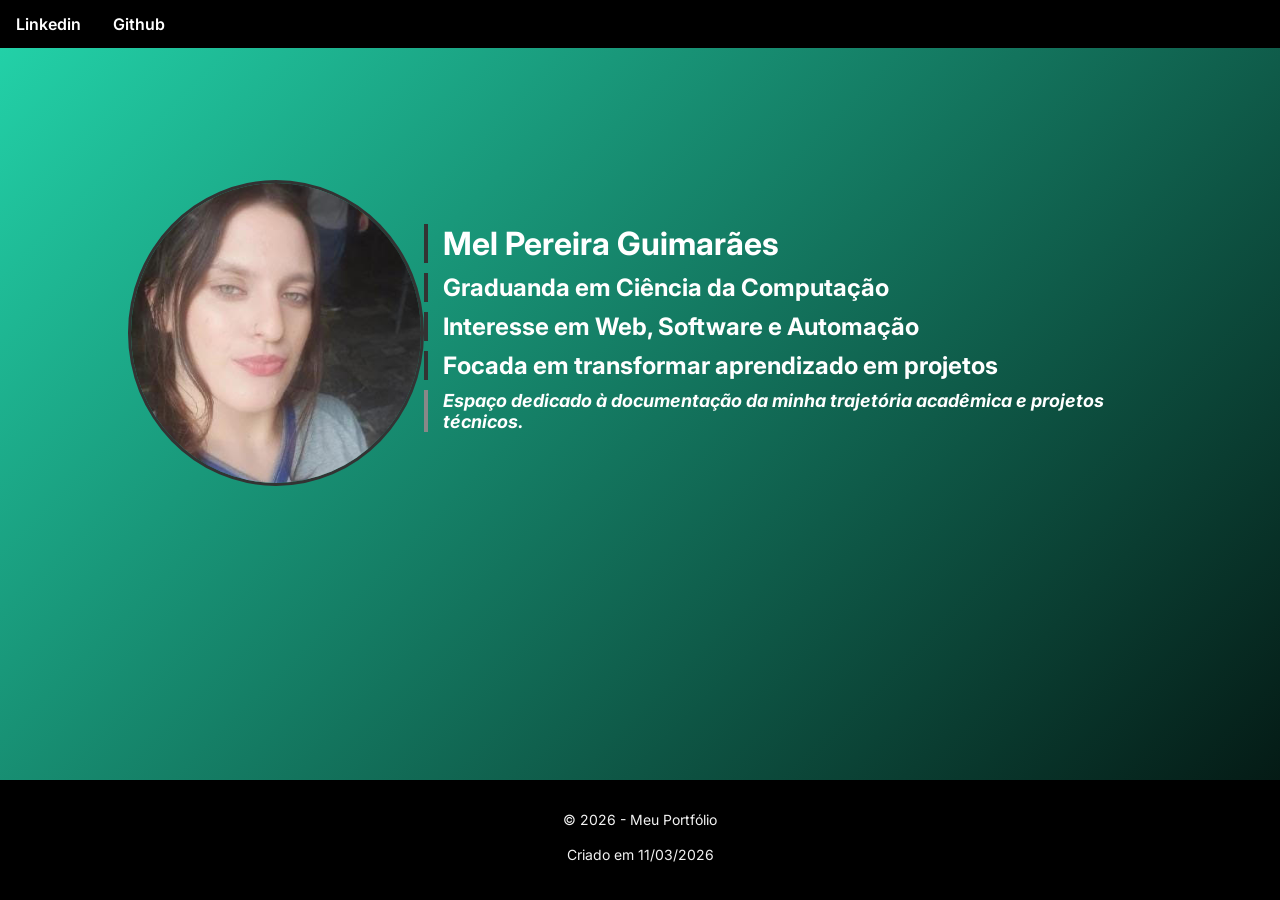
==== index.html @ 185fec62 "Primeira versão do Projeto" ====
<!DOCTYPE html>
<html lang="en">

<head>
    <meta charset="UTF-8">
    <meta name="viewport" content="width=device-width, initial-scale=1.0">
    <title>Início - Mel pereira</title>
    <link rel="stylesheet" href="web_css.css">
</head>

<body>

    <nav class="navbar">
        <ul class="menu">
            <li><a href="https://www.linkedin.com/in/mel-pereira-3207903a9/" target="_blank">Linkedin</a></li>
            <li><a href="https://github.com/mellpg" target="_blank">Github</a></li>
        </ul>
    </nav>

    <div class="perfil-container">
        <img src="perfil.jfif" alt="perfil" class="minha-foto">
        <ul class="bio-perfil">
            <li>
                <p class="nome-destacado"><strong>Mel Pereira Guimarães</strong></p>
            </li>
            <li>
                <p>Graduanda em Ciência da Computação</p>
            </li>
            <li>
                <p>Interesse em Web, Software e Automação</p>
            </li>
            <li>
                <p>Focada em transformar aprendizado em projetos</p>
            </li>
            <li>
                <p class="bio-subtexto">Espaço dedicado à documentação da minha trajetória acadêmica e projetos
                    técnicos.</p>
            </li>

            </li>
        </ul>

    </div>

    <footer class="footer">
        <p>© 2026 - Meu Portfólio</p>
        <p>Criado em 11/03/2026</p>
    </footer>

</body>

</html>
---- web_css.css ----
@import url('https://fonts.googleapis.com/css2?family=Inter:wght@300;400;600&display=swap');


body {
    margin: 0;
    padding: 0;
    font-family: 'inter', sans-serif;
    background: linear-gradient(-45deg, #808080, #696969, #000, #23d5ab);
    background-size: 400% 400%;
    animation: gradient 15s ease infinite;

}

@keyframes gradient {
    0% {
        background-position: 0% 50%;
    }

    50% {
        background-position: 100% 50%;
    }

    100% {
        background-position: 0% 50%;
    }
}

.navbar {
    background-color: black;
    position: fixed;
    top: 0;
    width: 100%;
    z-index: 1000;

}

.menu {
    list-style: none;
    margin: 0;
    padding: 0;
    overflow: hidden;
}

.menu li {
    float: left;
    list-style: none;
}

.menu li a {
    display: block;
    text-align: center;
    padding: 14px 16px;
    text-decoration: none;
    font-size: 16px;
    color: white;
    font-weight: 600;
    /* Um pouco mais de peso para a fonte Inter */
    position: relative;
    /* Base para a linha interna */
    transition: color 0.4s ease;
    /* Transição suave apenas na cor */
}

/* Criamos a linha invisível embaixo do texto */
.menu li a::after {
    content: '';
    position: absolute;
    bottom: 8px;
    /* Distância do texto */
    left: 50%;
    /* Começa no meio */
    width: 0;
    /* Largura zero inicial */
    height: 2px;
    /* Espessura da linha */
    background: #23d5ab;

    transition: all 0.4s cubic-bezier(0.4, 0, 0.2, 1);

    transform: translateX(-50%);
    border-radius: 2px;
    opacity: 0;
}

/* Efeito ao passar o mouse */
.menu li a:hover {
    color: #23d5ab;
    /* O texto muda de cor suavemente */
}



.footer {
    background-color: black;
    color: #f2f2f2;
    text-align: center;
    padding: 15px 0;
    position: fixed;
    bottom: 0;
    width: 100%;
    line-height: 1.5;
    margin: 0;
    font-size: 14px;
    height: 10vh;
}

.perfil-container {
    margin: 0;
    padding: 0;
    margin-top: 150px;
    padding-left: 10%;
    display: flex;
    align-items: center;
    padding-top: 30px;

}

.minha-foto {
    width: 300px;
    height: 300px;
    border-radius: 50%;
    object-fit: cover;
    display: block;
    border: 3px solid #333;


    animation: entrarEsquerda 1s ease-out forwards, pulsar 3s infinite 1s;
}

.bio-perfil {
    list-style: none;
    margin: 0;
    padding: 0;
    margin-left: auto;
    padding-right: 10%;


    animation: entrarDireita 1s ease-out forwards;
    animation-delay: 0.3s;

    opacity: 0;
}

.bio-perfil li {
    float: none;
    margin-bottom: 10px;
}

.bio-perfil li p {
    color: white;
    font-size: 24px;
    font-weight: bold;
    text-align: left;
    margin: 0;
    padding-left: 15px;
    border-left: 4px solid #333;
}



@keyframes entrarEsquerda {
    from {
        opacity: 0;
        transform: translateX(-100px);

    }

    to {
        opacity: 1;
        transform: translateX(0);
    }
}

@keyframes entrarDireita {
    from {
        opacity: 0;
        transform: translateX(100px);

    }

    to {
        opacity: 1;
        transform: translateX(0);
    }
}


@keyframes pulsar {
    0% {
        transform: scale(1);
    }

    50% {
        transform: scale(1.03);
    }


    100% {
        transform: scale(1);
    }
}

.bio-subtexto {
    font-size: 18px !important;
    color: #555;
    font-style: italic;
    border-left: 4px solid #888 !important;
    margin-top: 10px !important;

}

.nome-destacado {
    font-size: 32px !important;
    color: #000;
    font-weight: bold;
    margin-bottom: 5px;

}
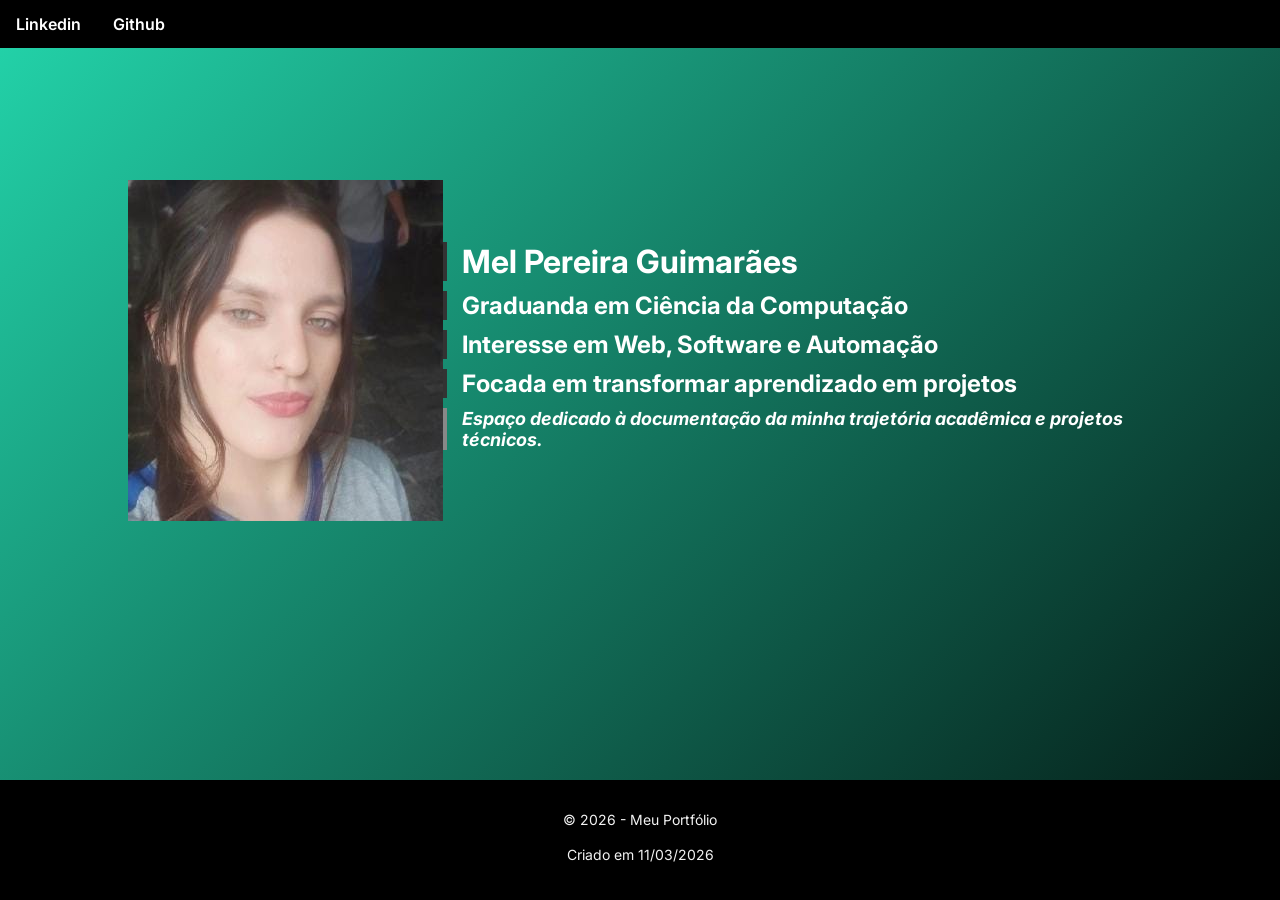
==== commit b743eac1: "Entrega do website" ====
--- a/index.html
+++ b/index.html
@@ -18,7 +18,7 @@
     </nav>
 
     <div class="perfil-container">
-        <img src="perfil.jfif" alt="perfil" class="minha-foto">
+        <img src="foto-perfil.jpg" alt="perfil" class="Meu-perfil">
         <ul class="bio-perfil">
             <li>
                 <p class="nome-destacado"><strong>Mel Pereira Guimarães</strong></p>
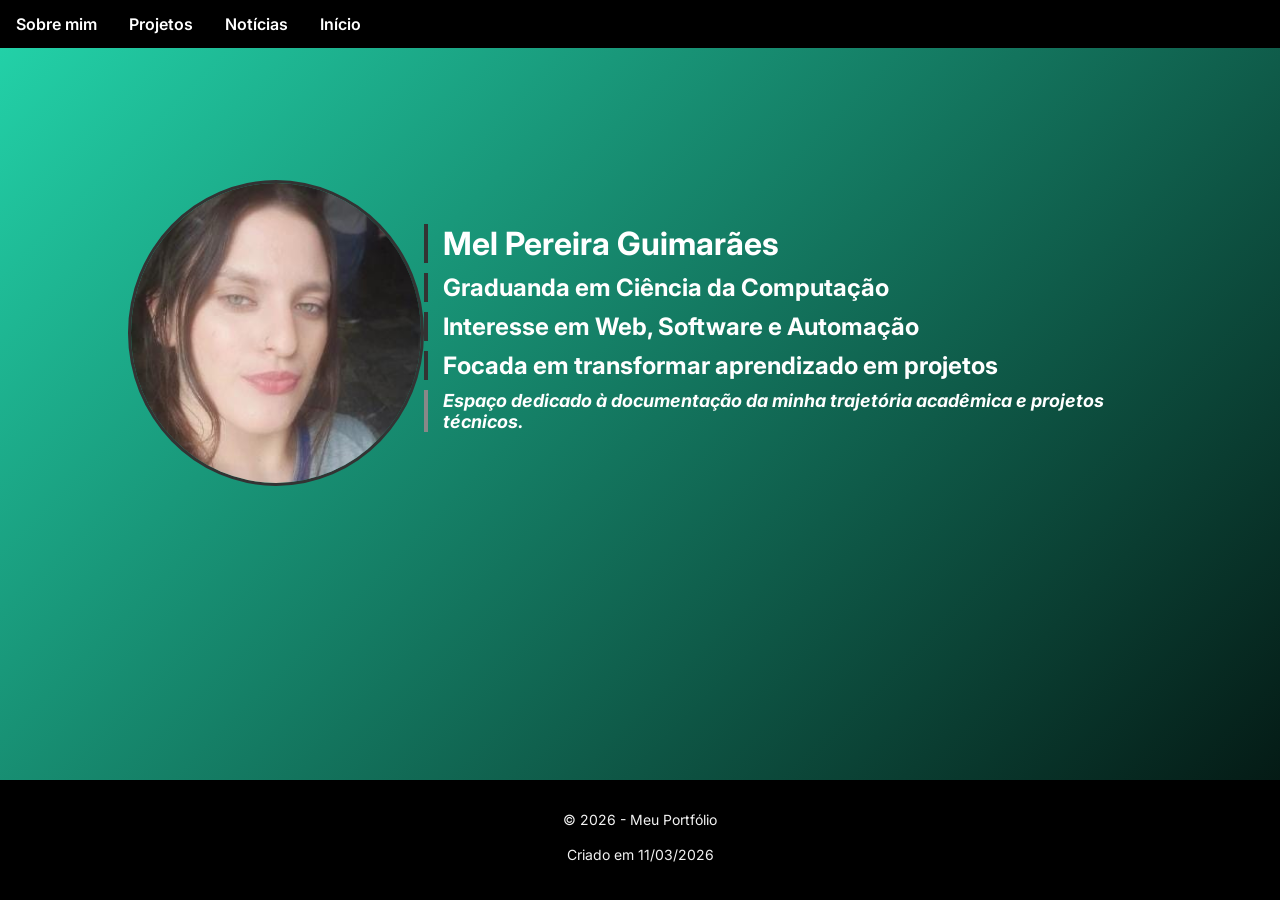
==== commit a9f5a5e9: "Enviando arquivos" ====
--- a/index.html
+++ b/index.html
@@ -1,52 +1,55 @@
-<!DOCTYPE html>
-<html lang="en">
-
-<head>
-    <meta charset="UTF-8">
-    <meta name="viewport" content="width=device-width, initial-scale=1.0">
-    <title>Início - Mel pereira</title>
-    <link rel="stylesheet" href="web_css.css">
-</head>
-
-<body>
-
-    <nav class="navbar">
-        <ul class="menu">
-            <li><a href="https://www.linkedin.com/in/mel-pereira-3207903a9/" target="_blank">Linkedin</a></li>
-            <li><a href="https://github.com/mellpg" target="_blank">Github</a></li>
-        </ul>
-    </nav>
-
-    <div class="perfil-container">
-        <img src="foto-perfil.jpg" alt="perfil" class="Meu-perfil">
-        <ul class="bio-perfil">
-            <li>
-                <p class="nome-destacado"><strong>Mel Pereira Guimarães</strong></p>
-            </li>
-            <li>
-                <p>Graduanda em Ciência da Computação</p>
-            </li>
-            <li>
-                <p>Interesse em Web, Software e Automação</p>
-            </li>
-            <li>
-                <p>Focada em transformar aprendizado em projetos</p>
-            </li>
-            <li>
-                <p class="bio-subtexto">Espaço dedicado à documentação da minha trajetória acadêmica e projetos
-                    técnicos.</p>
-            </li>
-
-            </li>
-        </ul>
-
-    </div>
-
-    <footer class="footer">
-        <p>© 2026 - Meu Portfólio</p>
-        <p>Criado em 11/03/2026</p>
-    </footer>
-
-</body>
-
+<!DOCTYPE html>
+<html lang="en">
+
+<head>
+    <meta charset="UTF-8">
+    <meta name="viewport" content="width=device-width, initial-scale=1.0">
+    <title>Início - Mel pereira</title>
+    <link rel="stylesheet" href="web_css.css">
+</head>
+
+<body>
+
+    <nav class="navbar">
+        <ul class="menu">
+            <li><a href="sobremim.html" target="_blank">Sobre mim</a></li>
+            <li><a href="projetos.html" target="_blank">Projetos</a></li>
+            <li><a href="noticias.html" target="_blank">Notícias</a></li>
+            <li><a href="index.html" target="_blank">Início</a></li>
+
+        </ul>
+    </nav>
+
+    <div class="perfil-container">
+        <img src="foto-perfil.jpg" alt="perfil" class="Meu-perfil">
+        <ul class="bio-perfil">
+            <li>
+                <p class="nome-destacado"><strong>Mel Pereira Guimarães</strong></p>
+            </li>
+            <li>
+                <p>Graduanda em Ciência da Computação</p>
+            </li>
+            <li>
+                <p>Interesse em Web, Software e Automação</p>
+            </li>
+            <li>
+                <p>Focada em transformar aprendizado em projetos</p>
+            </li>
+            <li>
+                <p class="bio-subtexto">Espaço dedicado à documentação da minha trajetória acadêmica e projetos
+                    técnicos.</p>
+            </li>
+
+            </li>
+        </ul>
+
+    </div>
+
+    <footer class="footer">
+        <p>© 2026 - Meu Portfólio</p>
+        <p>Criado em 11/03/2026</p>
+    </footer>
+
+</body>
+
 </html>
--- a/web_css.css
+++ b/web_css.css
@@ -1,218 +1,358 @@
-@import url('https://fonts.googleapis.com/css2?family=Inter:wght@300;400;600&display=swap');
-
-
-body {
-    margin: 0;
-    padding: 0;
-    font-family: 'inter', sans-serif;
-    background: linear-gradient(-45deg, #808080, #696969, #000, #23d5ab);
-    background-size: 400% 400%;
-    animation: gradient 15s ease infinite;
-
-}
-
-@keyframes gradient {
-    0% {
-        background-position: 0% 50%;
-    }
-
-    50% {
-        background-position: 100% 50%;
-    }
-
-    100% {
-        background-position: 0% 50%;
-    }
-}
-
-.navbar {
-    background-color: black;
-    position: fixed;
-    top: 0;
-    width: 100%;
-    z-index: 1000;
-
-}
-
-.menu {
-    list-style: none;
-    margin: 0;
-    padding: 0;
-    overflow: hidden;
-}
-
-.menu li {
-    float: left;
-    list-style: none;
-}
-
-.menu li a {
-    display: block;
-    text-align: center;
-    padding: 14px 16px;
-    text-decoration: none;
-    font-size: 16px;
-    color: white;
-    font-weight: 600;
-    /* Um pouco mais de peso para a fonte Inter */
-    position: relative;
-    /* Base para a linha interna */
-    transition: color 0.4s ease;
-    /* Transição suave apenas na cor */
-}
-
-/* Criamos a linha invisível embaixo do texto */
-.menu li a::after {
-    content: '';
-    position: absolute;
-    bottom: 8px;
-    /* Distância do texto */
-    left: 50%;
-    /* Começa no meio */
-    width: 0;
-    /* Largura zero inicial */
-    height: 2px;
-    /* Espessura da linha */
-    background: #23d5ab;
-
-    transition: all 0.4s cubic-bezier(0.4, 0, 0.2, 1);
-
-    transform: translateX(-50%);
-    border-radius: 2px;
-    opacity: 0;
-}
-
-/* Efeito ao passar o mouse */
-.menu li a:hover {
-    color: #23d5ab;
-    /* O texto muda de cor suavemente */
-}
-
-
-
-.footer {
-    background-color: black;
-    color: #f2f2f2;
-    text-align: center;
-    padding: 15px 0;
-    position: fixed;
-    bottom: 0;
-    width: 100%;
-    line-height: 1.5;
-    margin: 0;
-    font-size: 14px;
-    height: 10vh;
-}
-
-.perfil-container {
-    margin: 0;
-    padding: 0;
-    margin-top: 150px;
-    padding-left: 10%;
-    display: flex;
-    align-items: center;
-    padding-top: 30px;
-
-}
-
-.minha-foto {
-    width: 300px;
-    height: 300px;
-    border-radius: 50%;
-    object-fit: cover;
-    display: block;
-    border: 3px solid #333;
-
-
-    animation: entrarEsquerda 1s ease-out forwards, pulsar 3s infinite 1s;
-}
-
-.bio-perfil {
-    list-style: none;
-    margin: 0;
-    padding: 0;
-    margin-left: auto;
-    padding-right: 10%;
-
-
-    animation: entrarDireita 1s ease-out forwards;
-    animation-delay: 0.3s;
-
-    opacity: 0;
-}
-
-.bio-perfil li {
-    float: none;
-    margin-bottom: 10px;
-}
-
-.bio-perfil li p {
-    color: white;
-    font-size: 24px;
-    font-weight: bold;
-    text-align: left;
-    margin: 0;
-    padding-left: 15px;
-    border-left: 4px solid #333;
-}
-
-
-
-@keyframes entrarEsquerda {
-    from {
-        opacity: 0;
-        transform: translateX(-100px);
-
-    }
-
-    to {
-        opacity: 1;
-        transform: translateX(0);
-    }
-}
-
-@keyframes entrarDireita {
-    from {
-        opacity: 0;
-        transform: translateX(100px);
-
-    }
-
-    to {
-        opacity: 1;
-        transform: translateX(0);
-    }
-}
-
-
-@keyframes pulsar {
-    0% {
-        transform: scale(1);
-    }
-
-    50% {
-        transform: scale(1.03);
-    }
-
-
-    100% {
-        transform: scale(1);
-    }
-}
-
-.bio-subtexto {
-    font-size: 18px !important;
-    color: #555;
-    font-style: italic;
-    border-left: 4px solid #888 !important;
-    margin-top: 10px !important;
-
-}
-
-.nome-destacado {
-    font-size: 32px !important;
-    color: #000;
-    font-weight: bold;
-    margin-bottom: 5px;
-
+@import url('https://fonts.googleapis.com/css2?family=Inter:wght@300;400;600&display=swap');
+
+
+body {
+    margin: 0;
+    padding: 0;
+    font-family: 'inter', sans-serif;
+    background: linear-gradient(-45deg, #808080, #696969, #000, #23d5ab);
+    background-size: 400% 400%;
+    animation: gradient 15s ease infinite;
+
+}
+
+@keyframes gradient {
+    0% {
+        background-position: 0% 50%;
+    }
+
+    50% {
+        background-position: 100% 50%;
+    }
+
+    100% {
+        background-position: 0% 50%;
+    }
+}
+
+.navbar {
+    background-color: black;
+    position: fixed;
+    top: 0;
+    width: 100%;
+    z-index: 1000;
+
+}
+
+.menu {
+    list-style: none;
+    margin: 0;
+    padding: 0;
+    overflow: hidden;
+}
+
+.menu li {
+    float: left;
+    list-style: none;
+}
+
+.menu li a {
+    display: block;
+    text-align: center;
+    padding: 14px 16px;
+    text-decoration: none;
+    font-size: 16px;
+    color: white;
+    font-weight: 600;
+    /* Um pouco mais de peso para a fonte Inter */
+    position: relative;
+    /* Base para a linha interna */
+    transition: color 0.4s ease;
+    /* Transição suave apenas na cor */
+}
+
+/* Criamos a linha invisível embaixo do texto */
+.menu li a::after {
+    content: '';
+    position: absolute;
+    bottom: 8px;
+    /* Distância do texto */
+    left: 50%;
+    /* Começa no meio */
+    width: 0;
+    /* Largura zero inicial */
+    height: 2px;
+    /* Espessura da linha */
+    background: #23d5ab;
+
+    transition: all 0.4s cubic-bezier(0.4, 0, 0.2, 1);
+
+    transform: translateX(-50%);
+    border-radius: 2px;
+    opacity: 0;
+}
+
+/* Efeito ao passar o mouse */
+.menu li a:hover {
+    color: #23d5ab;
+    /* O texto muda de cor suavemente */
+}
+
+
+
+.footer {
+    background-color: black;
+    color: #f2f2f2;
+    text-align: center;
+    padding: 15px 0;
+    position: fixed;
+    bottom: 0;
+    width: 100%;
+    line-height: 1.5;
+    margin: 0;
+    font-size: 14px;
+    height: 10vh;
+}
+
+.perfil-container {
+    margin: 0;
+    padding: 0;
+    margin-top: 150px;
+    padding-left: 10%;
+    display: flex;
+    align-items: center;
+    padding-top: 30px;
+
+}
+
+.Meu-perfil {
+    width: 300px;
+    height: 300px;
+    border-radius: 50%;
+    object-fit: cover;
+    display: block;
+    border: 3px solid #333;
+
+
+    animation: entrarEsquerda 1s ease-out forwards, pulsar 3s infinite 1s;
+}
+
+.bio-perfil {
+    list-style: none;
+    margin: 0;
+    padding: 0;
+    margin-left: auto;
+    padding-right: 10%;
+
+
+    animation: entrarDireita 1s ease-out forwards;
+    animation-delay: 0.3s;
+
+    opacity: 0;
+}
+
+.bio-perfil li {
+    float: none;
+    margin-bottom: 10px;
+}
+
+.bio-perfil li p {
+    color: white;
+    font-size: 24px;
+    font-weight: bold;
+    text-align: left;
+    margin: 0;
+    padding-left: 15px;
+    border-left: 4px solid #333;
+}
+
+
+
+@keyframes entrarEsquerda {
+    from {
+        opacity: 0;
+        transform: translateX(-100px);
+
+    }
+
+    to {
+        opacity: 1;
+        transform: translateX(0);
+    }
+}
+
+@keyframes entrarDireita {
+    from {
+        opacity: 0;
+        transform: translateX(100px);
+
+    }
+
+    to {
+        opacity: 1;
+        transform: translateX(0);
+    }
+}
+
+
+@keyframes pulsar {
+    0% {
+        transform: scale(1);
+    }
+
+    50% {
+        transform: scale(1.03);
+    }
+
+
+    100% {
+        transform: scale(1);
+    }
+}
+
+.bio-subtexto {
+    font-size: 18px !important;
+    color: #555;
+    font-style: italic;
+    border-left: 4px solid #888 !important;
+    margin-top: 10px !important;
+
+}
+
+.nome-destacado {
+    font-size: 32px !important;
+    color: #000;
+    font-weight: bold;
+    margin-bottom: 5px;
+
+}
+
+.container-sobre {
+    color: white;
+    display: flex;
+    justify-content: center;
+    /* Centraliza na horizontal */
+    align-items: center;
+    /* Centraliza na vertical */
+    min-height: 80vh;
+    /* Define que o container ocupa pelo menos 80% da altura da tela */
+}
+
+.conteudo-principal {
+    width: 50%;
+    padding: 30px;
+    border-radius: 20px;
+    text-align: center;
+    background-color: rgba(255, 255, 255, 0.1);
+    /* Um fundo leve para destacar o centro */
+}
+
+/* projetos.html */
+
+/* O container pai alinha as sections na vertical ou horizontal */
+.container-projetos-pai {
+    display: flex;
+    flex-direction: column;
+    /* Coloca um projeto abaixo do outro */
+    justify-content: center;
+    /* Centraliza verticalmente  no espaço do main */
+    align-items: center;
+    /* Centraliza horizontalmente  */
+    gap: 30px;
+    /* Espaço entre os cards */
+
+    min-height: 100vh;
+    /* Faz o container ter no mínimo a altura da tela inteira */
+    padding-top: 80px;
+    /* Espaço para não bater na navbar fixa */
+    padding-bottom: 10vh;
+    /* Espaço para não bater no footer fixo */
+    box-sizing: border-box;
+    /* Garante que o padding não aumente o tamanho da tela */
+}
+
+.card-projeto {
+    display: flex;
+    align-items: center;
+    background: rgba(26, 26, 26, 0.9);
+    border-radius: 15px;
+    width: 90%;
+    /* Ocupa quase toda a largura em telas pequenas */
+    max-width: 800px;
+    /* Limita o tamanho em telas grandes para ficar elegante */
+    overflow: hidden;
+    color: white;
+}
+
+.projeto-info {
+    padding: 20px;
+    flex: 1;
+    /* Faz o texto ocupar o espaço restante */
+}
+
+.projeto-imagem {
+    display: flex;
+    /* Se tiver mais de uma imagem, elas ficam lado a lado */
+    background: #000;
+}
+
+.projeto-imagem img {
+    width: 200px;
+    height: 200px;
+    /* Altura fixa para manter o padrão */
+    object-fit: contain;
+    /* Corta a imagem sem distorcer para preencher o espaço */
+    display: block;
+
+}
+
+/* Centraliza tudo na página de notícias */
+.main-noticias {
+    display: flex;
+    justify-content: center;
+    align-items: center;
+    min-height: 80vh;
+    /* Para ficar no meio da tela verticalmente */
+    padding-top: 80px;
+}
+
+/* Faz o texto e a imagem ficarem lado a lado */
+.container-noticias {
+    display: flex;
+    align-items: center;
+    /* Alinha verticalmente o texto com o centro da imagem */
+    gap: 50px;
+    /* Espaço entre o texto e a imagem */
+    padding: 40px;
+    border-radius: 20px;
+    color: white;
+}
+
+.texto-noticias {
+    max-width: 400px;
+    /* Evita que o texto estique demais */
+}
+
+.github {
+    width: 150px;
+    transition: transform 0.3s ease;
+    border-radius: 50%;
+    border: 2px solid #333;
+
+
+    animation: entrarEsquerda 1s ease-out forwards, pulsar 3s infinite 1s;
+
+
+}
+
+.github img {
+    width: 100%;
+    /* Garante que a imagem siga o tamanho da div pai */
+    height: auto;
+}
+
+.github:hover {
+    transform: scale(1.1);
+    /* Efeito de crescer ao passar o mouse */
+}
+
+.link-github {
+    color: #23d5ab;
+    text-decoration: none;
+    font-weight: bold;
+    border: 1px solid #23d5ab;
+    padding: 10px 20px;
+    border-radius: 5px;
+    display: inline-block;
+    margin-top: 15px;
 }
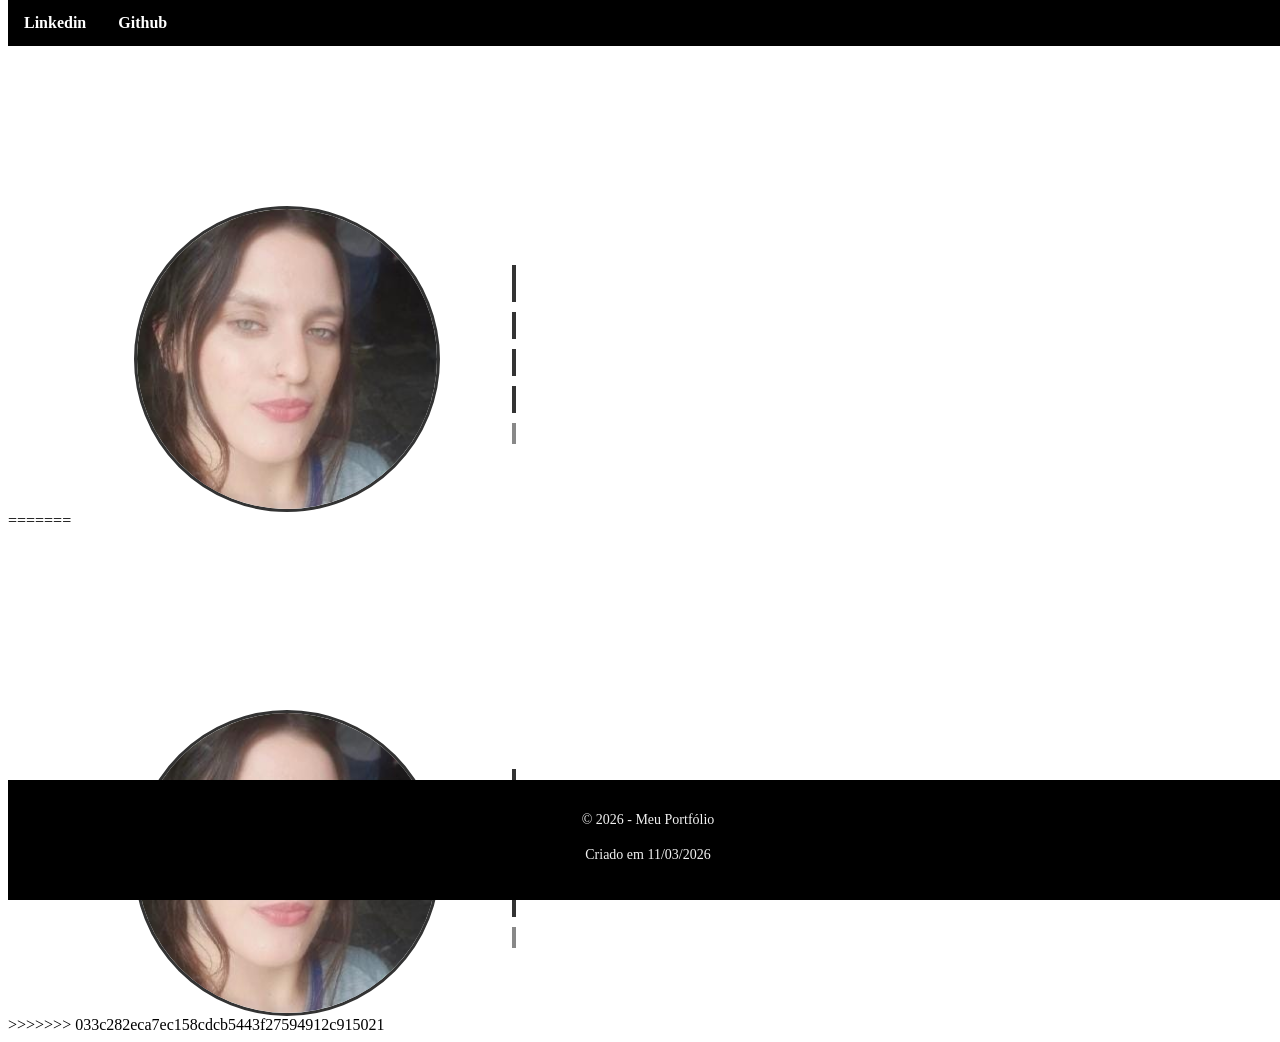
==== commit 8b7737e8: "merge das alterações remotas e locais" ====
--- a/index.html
+++ b/index.html
@@ -1,3 +1,4 @@
+<<<<<<< HEAD
 <!DOCTYPE html>
 <html lang="en">
 
@@ -52,4 +53,57 @@
 
 </body>
 
+=======
+<!DOCTYPE html>
+<html lang="en">
+
+<head>
+    <meta charset="UTF-8">
+    <meta name="viewport" content="width=device-width, initial-scale=1.0">
+    <title>Início - Mel pereira</title>
+    <link rel="stylesheet" href="web_css.css">
+</head>
+
+<body>
+
+    <nav class="navbar">
+        <ul class="menu">
+            <li><a href="https://www.linkedin.com/in/mel-pereira-3207903a9/" target="_blank">Linkedin</a></li>
+            <li><a href="https://github.com/mellpg" target="_blank">Github</a></li>
+        </ul>
+    </nav>
+
+    <div class="perfil-container">
+        <img src="foto-perfil.jpg" alt="perfil" class="Meu-perfil">
+        <ul class="bio-perfil">
+            <li>
+                <p class="nome-destacado"><strong>Mel Pereira Guimarães</strong></p>
+            </li>
+            <li>
+                <p>Graduanda em Ciência da Computação</p>
+            </li>
+            <li>
+                <p>Interesse em Web, Software e Automação</p>
+            </li>
+            <li>
+                <p>Focada em transformar aprendizado em projetos</p>
+            </li>
+            <li>
+                <p class="bio-subtexto">Espaço dedicado à documentação da minha trajetória acadêmica e projetos
+                    técnicos.</p>
+            </li>
+
+            </li>
+        </ul>
+
+    </div>
+
+    <footer class="footer">
+        <p>© 2026 - Meu Portfólio</p>
+        <p>Criado em 11/03/2026</p>
+    </footer>
+
+</body>
+
+>>>>>>> 033c282eca7ec158cdcb5443f27594912c915021
 </html>
--- a/web_css.css
+++ b/web_css.css
@@ -1,3 +1,4 @@
+<<<<<<< HEAD
 @import url('https://fonts.googleapis.com/css2?family=Inter:wght@300;400;600&display=swap');
 
 
@@ -355,4 +356,223 @@
     border-radius: 5px;
     display: inline-block;
     margin-top: 15px;
+=======
+@import url('https://fonts.googleapis.com/css2?family=Inter:wght@300;400;600&display=swap');
+
+
+body {
+    margin: 0;
+    padding: 0;
+    font-family: 'inter', sans-serif;
+    background: linear-gradient(-45deg, #808080, #696969, #000, #23d5ab);
+    background-size: 400% 400%;
+    animation: gradient 15s ease infinite;
+
+}
+
+@keyframes gradient {
+    0% {
+        background-position: 0% 50%;
+    }
+
+    50% {
+        background-position: 100% 50%;
+    }
+
+    100% {
+        background-position: 0% 50%;
+    }
+}
+
+.navbar {
+    background-color: black;
+    position: fixed;
+    top: 0;
+    width: 100%;
+    z-index: 1000;
+
+}
+
+.menu {
+    list-style: none;
+    margin: 0;
+    padding: 0;
+    overflow: hidden;
+}
+
+.menu li {
+    float: left;
+    list-style: none;
+}
+
+.menu li a {
+    display: block;
+    text-align: center;
+    padding: 14px 16px;
+    text-decoration: none;
+    font-size: 16px;
+    color: white;
+    font-weight: 600;
+    /* Um pouco mais de peso para a fonte Inter */
+    position: relative;
+    /* Base para a linha interna */
+    transition: color 0.4s ease;
+    /* Transição suave apenas na cor */
+}
+
+/* Criamos a linha invisível embaixo do texto */
+.menu li a::after {
+    content: '';
+    position: absolute;
+    bottom: 8px;
+    /* Distância do texto */
+    left: 50%;
+    /* Começa no meio */
+    width: 0;
+    /* Largura zero inicial */
+    height: 2px;
+    /* Espessura da linha */
+    background: #23d5ab;
+
+    transition: all 0.4s cubic-bezier(0.4, 0, 0.2, 1);
+
+    transform: translateX(-50%);
+    border-radius: 2px;
+    opacity: 0;
+}
+
+/* Efeito ao passar o mouse */
+.menu li a:hover {
+    color: #23d5ab;
+    /* O texto muda de cor suavemente */
+}
+
+
+
+.footer {
+    background-color: black;
+    color: #f2f2f2;
+    text-align: center;
+    padding: 15px 0;
+    position: fixed;
+    bottom: 0;
+    width: 100%;
+    line-height: 1.5;
+    margin: 0;
+    font-size: 14px;
+    height: 10vh;
+}
+
+.perfil-container {
+    margin: 0;
+    padding: 0;
+    margin-top: 150px;
+    padding-left: 10%;
+    display: flex;
+    align-items: center;
+    padding-top: 30px;
+
+}
+
+.minha-foto {
+    width: 300px;
+    height: 300px;
+    border-radius: 50%;
+    object-fit: cover;
+    display: block;
+    border: 3px solid #333;
+
+
+    animation: entrarEsquerda 1s ease-out forwards, pulsar 3s infinite 1s;
+}
+
+.bio-perfil {
+    list-style: none;
+    margin: 0;
+    padding: 0;
+    margin-left: auto;
+    padding-right: 10%;
+
+
+    animation: entrarDireita 1s ease-out forwards;
+    animation-delay: 0.3s;
+
+    opacity: 0;
+}
+
+.bio-perfil li {
+    float: none;
+    margin-bottom: 10px;
+}
+
+.bio-perfil li p {
+    color: white;
+    font-size: 24px;
+    font-weight: bold;
+    text-align: left;
+    margin: 0;
+    padding-left: 15px;
+    border-left: 4px solid #333;
+}
+
+
+
+@keyframes entrarEsquerda {
+    from {
+        opacity: 0;
+        transform: translateX(-100px);
+
+    }
+
+    to {
+        opacity: 1;
+        transform: translateX(0);
+    }
+}
+
+@keyframes entrarDireita {
+    from {
+        opacity: 0;
+        transform: translateX(100px);
+
+    }
+
+    to {
+        opacity: 1;
+        transform: translateX(0);
+    }
+}
+
+
+@keyframes pulsar {
+    0% {
+        transform: scale(1);
+    }
+
+    50% {
+        transform: scale(1.03);
+    }
+
+
+    100% {
+        transform: scale(1);
+    }
+}
+
+.bio-subtexto {
+    font-size: 18px !important;
+    color: #555;
+    font-style: italic;
+    border-left: 4px solid #888 !important;
+    margin-top: 10px !important;
+
+}
+
+.nome-destacado {
+    font-size: 32px !important;
+    color: #000;
+    font-weight: bold;
+    margin-bottom: 5px;
+
+>>>>>>> 033c282eca7ec158cdcb5443f27594912c915021
 }
--- a/web_css.css
+++ b/web_css.css
@@ -1,3 +1,4 @@
+<<<<<<< HEAD
 @import url('https://fonts.googleapis.com/css2?family=Inter:wght@300;400;600&display=swap');
 
 
@@ -355,4 +356,223 @@
     border-radius: 5px;
     display: inline-block;
     margin-top: 15px;
+=======
+@import url('https://fonts.googleapis.com/css2?family=Inter:wght@300;400;600&display=swap');
+
+
+body {
+    margin: 0;
+    padding: 0;
+    font-family: 'inter', sans-serif;
+    background: linear-gradient(-45deg, #808080, #696969, #000, #23d5ab);
+    background-size: 400% 400%;
+    animation: gradient 15s ease infinite;
+
+}
+
+@keyframes gradient {
+    0% {
+        background-position: 0% 50%;
+    }
+
+    50% {
+        background-position: 100% 50%;
+    }
+
+    100% {
+        background-position: 0% 50%;
+    }
+}
+
+.navbar {
+    background-color: black;
+    position: fixed;
+    top: 0;
+    width: 100%;
+    z-index: 1000;
+
+}
+
+.menu {
+    list-style: none;
+    margin: 0;
+    padding: 0;
+    overflow: hidden;
+}
+
+.menu li {
+    float: left;
+    list-style: none;
+}
+
+.menu li a {
+    display: block;
+    text-align: center;
+    padding: 14px 16px;
+    text-decoration: none;
+    font-size: 16px;
+    color: white;
+    font-weight: 600;
+    /* Um pouco mais de peso para a fonte Inter */
+    position: relative;
+    /* Base para a linha interna */
+    transition: color 0.4s ease;
+    /* Transição suave apenas na cor */
+}
+
+/* Criamos a linha invisível embaixo do texto */
+.menu li a::after {
+    content: '';
+    position: absolute;
+    bottom: 8px;
+    /* Distância do texto */
+    left: 50%;
+    /* Começa no meio */
+    width: 0;
+    /* Largura zero inicial */
+    height: 2px;
+    /* Espessura da linha */
+    background: #23d5ab;
+
+    transition: all 0.4s cubic-bezier(0.4, 0, 0.2, 1);
+
+    transform: translateX(-50%);
+    border-radius: 2px;
+    opacity: 0;
+}
+
+/* Efeito ao passar o mouse */
+.menu li a:hover {
+    color: #23d5ab;
+    /* O texto muda de cor suavemente */
+}
+
+
+
+.footer {
+    background-color: black;
+    color: #f2f2f2;
+    text-align: center;
+    padding: 15px 0;
+    position: fixed;
+    bottom: 0;
+    width: 100%;
+    line-height: 1.5;
+    margin: 0;
+    font-size: 14px;
+    height: 10vh;
+}
+
+.perfil-container {
+    margin: 0;
+    padding: 0;
+    margin-top: 150px;
+    padding-left: 10%;
+    display: flex;
+    align-items: center;
+    padding-top: 30px;
+
+}
+
+.minha-foto {
+    width: 300px;
+    height: 300px;
+    border-radius: 50%;
+    object-fit: cover;
+    display: block;
+    border: 3px solid #333;
+
+
+    animation: entrarEsquerda 1s ease-out forwards, pulsar 3s infinite 1s;
+}
+
+.bio-perfil {
+    list-style: none;
+    margin: 0;
+    padding: 0;
+    margin-left: auto;
+    padding-right: 10%;
+
+
+    animation: entrarDireita 1s ease-out forwards;
+    animation-delay: 0.3s;
+
+    opacity: 0;
+}
+
+.bio-perfil li {
+    float: none;
+    margin-bottom: 10px;
+}
+
+.bio-perfil li p {
+    color: white;
+    font-size: 24px;
+    font-weight: bold;
+    text-align: left;
+    margin: 0;
+    padding-left: 15px;
+    border-left: 4px solid #333;
+}
+
+
+
+@keyframes entrarEsquerda {
+    from {
+        opacity: 0;
+        transform: translateX(-100px);
+
+    }
+
+    to {
+        opacity: 1;
+        transform: translateX(0);
+    }
+}
+
+@keyframes entrarDireita {
+    from {
+        opacity: 0;
+        transform: translateX(100px);
+
+    }
+
+    to {
+        opacity: 1;
+        transform: translateX(0);
+    }
+}
+
+
+@keyframes pulsar {
+    0% {
+        transform: scale(1);
+    }
+
+    50% {
+        transform: scale(1.03);
+    }
+
+
+    100% {
+        transform: scale(1);
+    }
+}
+
+.bio-subtexto {
+    font-size: 18px !important;
+    color: #555;
+    font-style: italic;
+    border-left: 4px solid #888 !important;
+    margin-top: 10px !important;
+
+}
+
+.nome-destacado {
+    font-size: 32px !important;
+    color: #000;
+    font-weight: bold;
+    margin-bottom: 5px;
+
+>>>>>>> 033c282eca7ec158cdcb5443f27594912c915021
 }
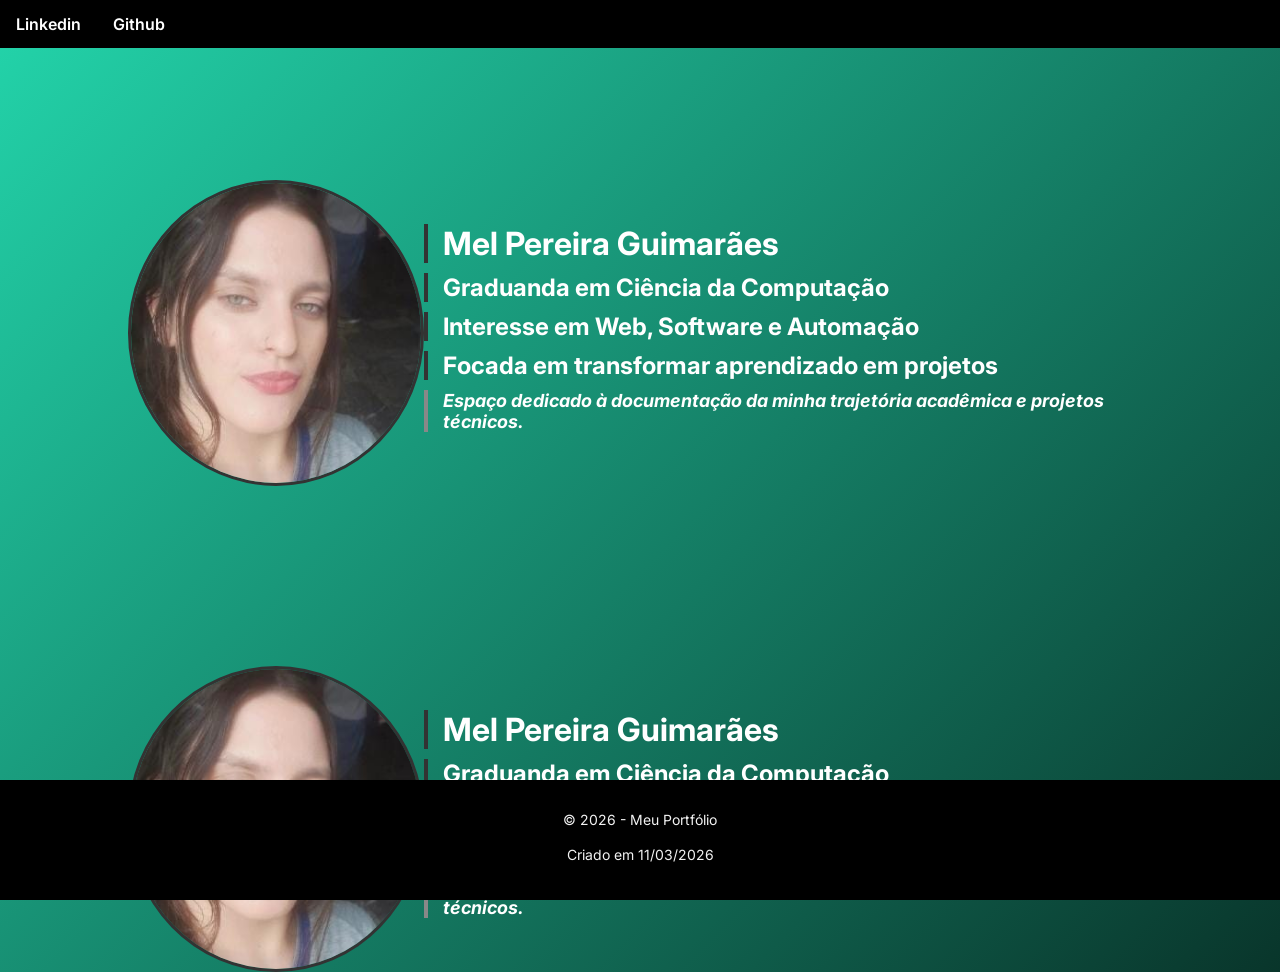
==== commit af329b20: "Alterações" ====
--- a/index.html
+++ b/index.html
@@ -1,6 +1,5 @@
-<<<<<<< HEAD
 <!DOCTYPE html>
-<html lang="en">
+<html lang="pt-br">
 
 <head>
     <meta charset="UTF-8">
@@ -53,7 +52,6 @@
 
 </body>
 
-=======
 <!DOCTYPE html>
 <html lang="en">
 
@@ -105,5 +103,5 @@
 
 </body>
 
->>>>>>> 033c282eca7ec158cdcb5443f27594912c915021
+
 </html>
--- a/web_css.css
+++ b/web_css.css
@@ -1,578 +1,565 @@
-<<<<<<< HEAD
-@import url('https://fonts.googleapis.com/css2?family=Inter:wght@300;400;600&display=swap');
-
-
-body {
-    margin: 0;
-    padding: 0;
-    font-family: 'inter', sans-serif;
-    background: linear-gradient(-45deg, #808080, #696969, #000, #23d5ab);
-    background-size: 400% 400%;
-    animation: gradient 15s ease infinite;
-
-}
-
-@keyframes gradient {
-    0% {
-        background-position: 0% 50%;
-    }
-
-    50% {
-        background-position: 100% 50%;
-    }
-
-    100% {
-        background-position: 0% 50%;
-    }
-}
-
-.navbar {
-    background-color: black;
-    position: fixed;
-    top: 0;
-    width: 100%;
-    z-index: 1000;
-
-}
-
-.menu {
-    list-style: none;
-    margin: 0;
-    padding: 0;
-    overflow: hidden;
-}
-
-.menu li {
-    float: left;
-    list-style: none;
-}
-
-.menu li a {
-    display: block;
-    text-align: center;
-    padding: 14px 16px;
-    text-decoration: none;
-    font-size: 16px;
-    color: white;
-    font-weight: 600;
-    /* Um pouco mais de peso para a fonte Inter */
-    position: relative;
-    /* Base para a linha interna */
-    transition: color 0.4s ease;
-    /* Transição suave apenas na cor */
-}
-
-/* Criamos a linha invisível embaixo do texto */
-.menu li a::after {
-    content: '';
-    position: absolute;
-    bottom: 8px;
-    /* Distância do texto */
-    left: 50%;
-    /* Começa no meio */
-    width: 0;
-    /* Largura zero inicial */
-    height: 2px;
-    /* Espessura da linha */
-    background: #23d5ab;
-
-    transition: all 0.4s cubic-bezier(0.4, 0, 0.2, 1);
-
-    transform: translateX(-50%);
-    border-radius: 2px;
-    opacity: 0;
-}
-
-/* Efeito ao passar o mouse */
-.menu li a:hover {
-    color: #23d5ab;
-    /* O texto muda de cor suavemente */
-}
-
-
-
-.footer {
-    background-color: black;
-    color: #f2f2f2;
-    text-align: center;
-    padding: 15px 0;
-    position: fixed;
-    bottom: 0;
-    width: 100%;
-    line-height: 1.5;
-    margin: 0;
-    font-size: 14px;
-    height: 10vh;
-}
-
-.perfil-container {
-    margin: 0;
-    padding: 0;
-    margin-top: 150px;
-    padding-left: 10%;
-    display: flex;
-    align-items: center;
-    padding-top: 30px;
-
-}
-
-.Meu-perfil {
-    width: 300px;
-    height: 300px;
-    border-radius: 50%;
-    object-fit: cover;
-    display: block;
-    border: 3px solid #333;
-
-
-    animation: entrarEsquerda 1s ease-out forwards, pulsar 3s infinite 1s;
-}
-
-.bio-perfil {
-    list-style: none;
-    margin: 0;
-    padding: 0;
-    margin-left: auto;
-    padding-right: 10%;
-
-
-    animation: entrarDireita 1s ease-out forwards;
-    animation-delay: 0.3s;
-
-    opacity: 0;
-}
-
-.bio-perfil li {
-    float: none;
-    margin-bottom: 10px;
-}
-
-.bio-perfil li p {
-    color: white;
-    font-size: 24px;
-    font-weight: bold;
-    text-align: left;
-    margin: 0;
-    padding-left: 15px;
-    border-left: 4px solid #333;
-}
-
-
-
-@keyframes entrarEsquerda {
-    from {
-        opacity: 0;
-        transform: translateX(-100px);
-
-    }
-
-    to {
-        opacity: 1;
-        transform: translateX(0);
-    }
-}
-
-@keyframes entrarDireita {
-    from {
-        opacity: 0;
-        transform: translateX(100px);
-
-    }
-
-    to {
-        opacity: 1;
-        transform: translateX(0);
-    }
-}
-
-
-@keyframes pulsar {
-    0% {
-        transform: scale(1);
-    }
-
-    50% {
-        transform: scale(1.03);
-    }
-
-
-    100% {
-        transform: scale(1);
-    }
-}
-
-.bio-subtexto {
-    font-size: 18px !important;
-    color: #555;
-    font-style: italic;
-    border-left: 4px solid #888 !important;
-    margin-top: 10px !important;
-
-}
-
-.nome-destacado {
-    font-size: 32px !important;
-    color: #000;
-    font-weight: bold;
-    margin-bottom: 5px;
-
-}
-
-.container-sobre {
-    color: white;
-    display: flex;
-    justify-content: center;
-    /* Centraliza na horizontal */
-    align-items: center;
-    /* Centraliza na vertical */
-    min-height: 80vh;
-    /* Define que o container ocupa pelo menos 80% da altura da tela */
-}
-
-.conteudo-principal {
-    width: 50%;
-    padding: 30px;
-    border-radius: 20px;
-    text-align: center;
-    background-color: rgba(255, 255, 255, 0.1);
-    /* Um fundo leve para destacar o centro */
-}
-
-/* projetos.html */
-
-/* O container pai alinha as sections na vertical ou horizontal */
-.container-projetos-pai {
-    display: flex;
-    flex-direction: column;
-    /* Coloca um projeto abaixo do outro */
-    justify-content: center;
-    /* Centraliza verticalmente  no espaço do main */
-    align-items: center;
-    /* Centraliza horizontalmente  */
-    gap: 30px;
-    /* Espaço entre os cards */
-
-    min-height: 100vh;
-    /* Faz o container ter no mínimo a altura da tela inteira */
-    padding-top: 80px;
-    /* Espaço para não bater na navbar fixa */
-    padding-bottom: 10vh;
-    /* Espaço para não bater no footer fixo */
-    box-sizing: border-box;
-    /* Garante que o padding não aumente o tamanho da tela */
-}
-
-.card-projeto {
-    display: flex;
-    align-items: center;
-    background: rgba(26, 26, 26, 0.9);
-    border-radius: 15px;
-    width: 90%;
-    /* Ocupa quase toda a largura em telas pequenas */
-    max-width: 800px;
-    /* Limita o tamanho em telas grandes para ficar elegante */
-    overflow: hidden;
-    color: white;
-}
-
-.projeto-info {
-    padding: 20px;
-    flex: 1;
-    /* Faz o texto ocupar o espaço restante */
-}
-
-.projeto-imagem {
-    display: flex;
-    /* Se tiver mais de uma imagem, elas ficam lado a lado */
-    background: #000;
-}
-
-.projeto-imagem img {
-    width: 200px;
-    height: 200px;
-    /* Altura fixa para manter o padrão */
-    object-fit: contain;
-    /* Corta a imagem sem distorcer para preencher o espaço */
-    display: block;
-
-}
-
-/* Centraliza tudo na página de notícias */
-.main-noticias {
-    display: flex;
-    justify-content: center;
-    align-items: center;
-    min-height: 80vh;
-    /* Para ficar no meio da tela verticalmente */
-    padding-top: 80px;
-}
-
-/* Faz o texto e a imagem ficarem lado a lado */
-.container-noticias {
-    display: flex;
-    align-items: center;
-    /* Alinha verticalmente o texto com o centro da imagem */
-    gap: 50px;
-    /* Espaço entre o texto e a imagem */
-    padding: 40px;
-    border-radius: 20px;
-    color: white;
-}
-
-.texto-noticias {
-    max-width: 400px;
-    /* Evita que o texto estique demais */
-}
-
-.github {
-    width: 150px;
-    transition: transform 0.3s ease;
-    border-radius: 50%;
-    border: 2px solid #333;
-
-
-    animation: entrarEsquerda 1s ease-out forwards, pulsar 3s infinite 1s;
-
-
-}
-
-.github img {
-    width: 100%;
-    /* Garante que a imagem siga o tamanho da div pai */
-    height: auto;
-}
-
-.github:hover {
-    transform: scale(1.1);
-    /* Efeito de crescer ao passar o mouse */
-}
-
-.link-github {
-    color: #23d5ab;
-    text-decoration: none;
-    font-weight: bold;
-    border: 1px solid #23d5ab;
-    padding: 10px 20px;
-    border-radius: 5px;
-    display: inline-block;
-    margin-top: 15px;
-=======
-@import url('https://fonts.googleapis.com/css2?family=Inter:wght@300;400;600&display=swap');
-
-
-body {
-    margin: 0;
-    padding: 0;
-    font-family: 'inter', sans-serif;
-    background: linear-gradient(-45deg, #808080, #696969, #000, #23d5ab);
-    background-size: 400% 400%;
-    animation: gradient 15s ease infinite;
-
-}
-
-@keyframes gradient {
-    0% {
-        background-position: 0% 50%;
-    }
-
-    50% {
-        background-position: 100% 50%;
-    }
-
-    100% {
-        background-position: 0% 50%;
-    }
-}
-
-.navbar {
-    background-color: black;
-    position: fixed;
-    top: 0;
-    width: 100%;
-    z-index: 1000;
-
-}
-
-.menu {
-    list-style: none;
-    margin: 0;
-    padding: 0;
-    overflow: hidden;
-}
-
-.menu li {
-    float: left;
-    list-style: none;
-}
-
-.menu li a {
-    display: block;
-    text-align: center;
-    padding: 14px 16px;
-    text-decoration: none;
-    font-size: 16px;
-    color: white;
-    font-weight: 600;
-    /* Um pouco mais de peso para a fonte Inter */
-    position: relative;
-    /* Base para a linha interna */
-    transition: color 0.4s ease;
-    /* Transição suave apenas na cor */
-}
-
-/* Criamos a linha invisível embaixo do texto */
-.menu li a::after {
-    content: '';
-    position: absolute;
-    bottom: 8px;
-    /* Distância do texto */
-    left: 50%;
-    /* Começa no meio */
-    width: 0;
-    /* Largura zero inicial */
-    height: 2px;
-    /* Espessura da linha */
-    background: #23d5ab;
-
-    transition: all 0.4s cubic-bezier(0.4, 0, 0.2, 1);
-
-    transform: translateX(-50%);
-    border-radius: 2px;
-    opacity: 0;
-}
-
-/* Efeito ao passar o mouse */
-.menu li a:hover {
-    color: #23d5ab;
-    /* O texto muda de cor suavemente */
-}
-
-
-
-.footer {
-    background-color: black;
-    color: #f2f2f2;
-    text-align: center;
-    padding: 15px 0;
-    position: fixed;
-    bottom: 0;
-    width: 100%;
-    line-height: 1.5;
-    margin: 0;
-    font-size: 14px;
-    height: 10vh;
-}
-
-.perfil-container {
-    margin: 0;
-    padding: 0;
-    margin-top: 150px;
-    padding-left: 10%;
-    display: flex;
-    align-items: center;
-    padding-top: 30px;
-
-}
-
-.minha-foto {
-    width: 300px;
-    height: 300px;
-    border-radius: 50%;
-    object-fit: cover;
-    display: block;
-    border: 3px solid #333;
-
-
-    animation: entrarEsquerda 1s ease-out forwards, pulsar 3s infinite 1s;
-}
-
-.bio-perfil {
-    list-style: none;
-    margin: 0;
-    padding: 0;
-    margin-left: auto;
-    padding-right: 10%;
-
-
-    animation: entrarDireita 1s ease-out forwards;
-    animation-delay: 0.3s;
-
-    opacity: 0;
-}
-
-.bio-perfil li {
-    float: none;
-    margin-bottom: 10px;
-}
-
-.bio-perfil li p {
-    color: white;
-    font-size: 24px;
-    font-weight: bold;
-    text-align: left;
-    margin: 0;
-    padding-left: 15px;
-    border-left: 4px solid #333;
-}
-
-
-
-@keyframes entrarEsquerda {
-    from {
-        opacity: 0;
-        transform: translateX(-100px);
-
-    }
-
-    to {
-        opacity: 1;
-        transform: translateX(0);
-    }
-}
-
-@keyframes entrarDireita {
-    from {
-        opacity: 0;
-        transform: translateX(100px);
-
-    }
-
-    to {
-        opacity: 1;
-        transform: translateX(0);
-    }
-}
-
-
-@keyframes pulsar {
-    0% {
-        transform: scale(1);
-    }
-
-    50% {
-        transform: scale(1.03);
-    }
-
-
-    100% {
-        transform: scale(1);
-    }
-}
-
-.bio-subtexto {
-    font-size: 18px !important;
-    color: #555;
-    font-style: italic;
-    border-left: 4px solid #888 !important;
-    margin-top: 10px !important;
-
-}
-
-.nome-destacado {
-    font-size: 32px !important;
-    color: #000;
-    font-weight: bold;
-    margin-bottom: 5px;
-
->>>>>>> 033c282eca7ec158cdcb5443f27594912c915021
-}+ @import url('https://fonts.googleapis.com/css2?family=Inter:wght@300;400;600&display=swap');
+
+
+ body {
+     margin: 0;
+     padding: 0;
+     font-family: 'inter', sans-serif;
+     background: linear-gradient(-45deg, #808080, #696969, #000, #23d5ab);
+     background-size: 400% 400%;
+     animation: gradient 15s ease infinite;
+
+ }
+
+ @keyframes gradient {
+     0% {
+         background-position: 0% 50%;
+     }
+
+     50% {
+         background-position: 100% 50%;
+     }
+
+     100% {
+         background-position: 0% 50%;
+     }
+ }
+
+ .navbar {
+     background-color: black;
+     position: fixed;
+     top: 0;
+     width: 100%;
+     z-index: 1000;
+
+ }
+
+ .menu {
+     list-style: none;
+     margin: 0;
+     padding: 0;
+     overflow: hidden;
+ }
+
+ .menu li {
+     float: left;
+     list-style: none;
+ }
+
+ .menu li a {
+     display: block;
+     text-align: center;
+     padding: 14px 16px;
+     text-decoration: none;
+     font-size: 16px;
+     color: white;
+     font-weight: 600;
+     /* Um pouco mais de peso para a fonte Inter */
+     position: relative;
+     /* Base para a linha interna */
+     transition: color 0.4s ease;
+     /* Transição suave apenas na cor */
+ }
+
+ /* Criamos a linha invisível embaixo do texto */
+ .menu li a::after {
+     content: '';
+     position: absolute;
+     bottom: 8px;
+     /* Distância do texto */
+     left: 50%;
+     /* Começa no meio */
+     width: 0;
+     /* Largura zero inicial */
+     height: 2px;
+     /* Espessura da linha */
+     background: #23d5ab;
+
+     transition: all 0.4s cubic-bezier(0.4, 0, 0.2, 1);
+
+     transform: translateX(-50%);
+     border-radius: 2px;
+     opacity: 0;
+ }
+
+ /* Efeito ao passar o mouse */
+ .menu li a:hover {
+     color: #23d5ab;
+     /* O texto muda de cor suavemente */
+ }
+
+
+
+ .footer {
+     background-color: black;
+     color: #f2f2f2;
+     text-align: center;
+     padding: 15px 0;
+     position: fixed;
+     bottom: 0;
+     width: 100%;
+     line-height: 1.5;
+     margin: 0;
+     font-size: 14px;
+     height: 10vh;
+ }
+
+ .perfil-container {
+     margin: 0;
+     padding: 0;
+     margin-top: 150px;
+     padding-left: 10%;
+     display: flex;
+     align-items: center;
+     padding-top: 30px;
+
+ }
+
+ .Meu-perfil {
+     width: 300px;
+     height: 300px;
+     border-radius: 50%;
+     object-fit: cover;
+     display: block;
+     border: 3px solid #333;
+
+
+     animation: entrarEsquerda 1s ease-out forwards, pulsar 3s infinite 1s;
+ }
+
+ .bio-perfil {
+     list-style: none;
+     margin: 0;
+     padding: 0;
+     margin-left: auto;
+     padding-right: 10%;
+
+
+     animation: entrarDireita 1s ease-out forwards;
+     animation-delay: 0.3s;
+
+     opacity: 0;
+ }
+
+ .bio-perfil li {
+     float: none;
+     margin-bottom: 10px;
+ }
+
+ .bio-perfil li p {
+     color: white;
+     font-size: 24px;
+     font-weight: bold;
+     text-align: left;
+     margin: 0;
+     padding-left: 15px;
+     border-left: 4px solid #333;
+ }
+
+
+
+ @keyframes entrarEsquerda {
+     from {
+         opacity: 0;
+         transform: translateX(-100px);
+
+     }
+
+     to {
+         opacity: 1;
+         transform: translateX(0);
+     }
+ }
+
+ @keyframes entrarDireita {
+     from {
+         opacity: 0;
+         transform: translateX(100px);
+
+     }
+
+     to {
+         opacity: 1;
+         transform: translateX(0);
+     }
+ }
+
+
+ @keyframes pulsar {
+     0% {
+         transform: scale(1);
+     }
+
+     50% {
+         transform: scale(1.03);
+     }
+
+
+     100% {
+         transform: scale(1);
+     }
+ }
+
+ .bio-subtexto {
+     font-size: 18px !important;
+     color: #555;
+     font-style: italic;
+     border-left: 4px solid #888 !important;
+     margin-top: 10px !important;
+
+ }
+
+ .nome-destacado {
+     font-size: 32px !important;
+     color: #000;
+     font-weight: bold;
+     margin-bottom: 5px;
+
+ }
+
+ .container-sobre {
+     color: white;
+     display: flex;
+     justify-content: center;
+     /* Centraliza na horizontal */
+     align-items: center;
+     /* Centraliza na vertical */
+     min-height: 80vh;
+     /* Define que o container ocupa pelo menos 80% da altura da tela */
+ }
+
+ .conteudo-principal {
+     width: 50%;
+     padding: 30px;
+     border-radius: 20px;
+     text-align: center;
+     background-color: rgba(255, 255, 255, 0.1);
+     /* Um fundo leve para destacar o centro */
+ }
+
+ /* projetos.html */
+
+ /* O container pai alinha as sections na vertical ou horizontal */
+ .container-projetos-pai {
+     display: flex;
+     flex-direction: column;
+     /* Coloca um projeto abaixo do outro */
+     justify-content: center;
+     /* Centraliza verticalmente  no espaço do main */
+     align-items: center;
+     /* Centraliza horizontalmente  */
+     gap: 30px;
+     /* Espaço entre os cards */
+
+     min-height: 100vh;
+     /* Faz o container ter no mínimo a altura da tela inteira */
+     padding-top: 80px;
+     /* Espaço para não bater na navbar fixa */
+     padding-bottom: 10vh;
+     /* Espaço para não bater no footer fixo */
+     box-sizing: border-box;
+     /* Garante que o padding não aumente o tamanho da tela */
+ }
+
+ .card-projeto {
+     display: flex;
+     align-items: center;
+     background: rgba(26, 26, 26, 0.9);
+     border-radius: 15px;
+     width: 90%;
+     /* Ocupa quase toda a largura em telas pequenas */
+     max-width: 800px;
+     /* Limita o tamanho em telas grandes para ficar elegante */
+     overflow: hidden;
+     color: white;
+ }
+
+ .projeto-info {
+     padding: 20px;
+     flex: 1;
+     /* Faz o texto ocupar o espaço restante */
+ }
+
+ .projeto-imagem {
+     display: flex;
+     /* Se tiver mais de uma imagem, elas ficam lado a lado */
+     background: #000;
+ }
+
+ .projeto-imagem img {
+     width: 200px;
+     height: 200px;
+     /* Altura fixa para manter o padrão */
+     object-fit: contain;
+     /* Corta a imagem sem distorcer para preencher o espaço */
+     display: block;
+
+ }
+
+ /* Centraliza tudo na página de notícias */
+ .main-noticias {
+     display: flex;
+     justify-content: center;
+     align-items: center;
+     min-height: 80vh;
+     /* Para ficar no meio da tela verticalmente */
+     padding-top: 80px;
+ }
+
+ /* Faz o texto e a imagem ficarem lado a lado */
+ .container-noticias {
+     display: flex;
+     align-items: center;
+     /* Alinha verticalmente o texto com o centro da imagem */
+     gap: 50px;
+     /* Espaço entre o texto e a imagem */
+     padding: 40px;
+     border-radius: 20px;
+     color: white;
+ }
+
+ .texto-noticias {
+     max-width: 400px;
+     /* Evita que o texto estique demais */
+ }
+
+ .github {
+     width: 150px;
+     transition: transform 0.3s ease;
+     border-radius: 50%;
+     border: 2px solid #333;
+
+
+     animation: entrarEsquerda 1s ease-out forwards, pulsar 3s infinite 1s;
+
+
+ }
+
+ .github img {
+     width: 100%;
+     /* Garante que a imagem siga o tamanho da div pai */
+     height: auto;
+ }
+
+ .github:hover {
+     transform: scale(1.1);
+     /* Efeito de crescer ao passar o mouse */
+ }
+
+ .link-github {
+     color: #23d5ab;
+     text-decoration: none;
+     font-weight: bold;
+     border: 1px solid #23d5ab;
+     padding: 10px 20px;
+     border-radius: 5px;
+     display: inline-block;
+     margin-top: 15px;
+ }
+
+
+ @keyframes gradient {
+     0% {
+         background-position: 0% 50%;
+     }
+
+     50% {
+         background-position: 100% 50%;
+     }
+
+     100% {
+         background-position: 0% 50%;
+     }
+ }
+
+ .navbar {
+     background-color: black;
+     position: fixed;
+     top: 0;
+     width: 100%;
+     z-index: 1000;
+
+ }
+
+ .menu {
+     list-style: none;
+     margin: 0;
+     padding: 0;
+     overflow: hidden;
+ }
+
+ .menu li {
+     float: left;
+     list-style: none;
+ }
+
+ .menu li a {
+     display: block;
+     text-align: center;
+     padding: 14px 16px;
+     text-decoration: none;
+     font-size: 16px;
+     color: white;
+     font-weight: 600;
+     /* Um pouco mais de peso para a fonte Inter */
+     position: relative;
+     /* Base para a linha interna */
+     transition: color 0.4s ease;
+     /* Transição suave apenas na cor */
+ }
+
+ /* Criamos a linha invisível embaixo do texto */
+ .menu li a::after {
+     content: '';
+     position: absolute;
+     bottom: 8px;
+     /* Distância do texto */
+     left: 50%;
+     /* Começa no meio */
+     width: 0;
+     /* Largura zero inicial */
+     height: 2px;
+     /* Espessura da linha */
+     background: #23d5ab;
+
+     transition: all 0.4s cubic-bezier(0.4, 0, 0.2, 1);
+
+     transform: translateX(-50%);
+     border-radius: 2px;
+     opacity: 0;
+ }
+
+ /* Efeito ao passar o mouse */
+ .menu li a:hover {
+     color: #23d5ab;
+     /* O texto muda de cor suavemente */
+ }
+
+
+
+ .footer {
+     background-color: black;
+     color: #f2f2f2;
+     text-align: center;
+     padding: 15px 0;
+     position: fixed;
+     bottom: 0;
+     width: 100%;
+     line-height: 1.5;
+     margin: 0;
+     font-size: 14px;
+     height: 10vh;
+ }
+
+ .perfil-container {
+     margin: 0;
+     padding: 0;
+     margin-top: 150px;
+     padding-left: 10%;
+     display: flex;
+     align-items: center;
+     padding-top: 30px;
+
+ }
+
+ .minha-foto {
+     width: 300px;
+     height: 300px;
+     border-radius: 50%;
+     object-fit: cover;
+     display: block;
+     border: 3px solid #333;
+
+
+     animation: entrarEsquerda 1s ease-out forwards, pulsar 3s infinite 1s;
+ }
+
+ .bio-perfil {
+     list-style: none;
+     margin: 0;
+     padding: 0;
+     margin-left: auto;
+     padding-right: 10%;
+
+
+     animation: entrarDireita 1s ease-out forwards;
+     animation-delay: 0.3s;
+
+     opacity: 0;
+ }
+
+ .bio-perfil li {
+     float: none;
+     margin-bottom: 10px;
+ }
+
+ .bio-perfil li p {
+     color: white;
+     font-size: 24px;
+     font-weight: bold;
+     text-align: left;
+     margin: 0;
+     padding-left: 15px;
+     border-left: 4px solid #333;
+ }
+
+
+
+ @keyframes entrarEsquerda {
+     from {
+         opacity: 0;
+         transform: translateX(-100px);
+
+     }
+
+     to {
+         opacity: 1;
+         transform: translateX(0);
+     }
+ }
+
+ @keyframes entrarDireita {
+     from {
+         opacity: 0;
+         transform: translateX(100px);
+
+     }
+
+     to {
+         opacity: 1;
+         transform: translateX(0);
+     }
+ }
+
+
+ @keyframes pulsar {
+     0% {
+         transform: scale(1);
+     }
+
+     50% {
+         transform: scale(1.03);
+     }
+
+
+     100% {
+         transform: scale(1);
+     }
+ }
+
+ .bio-subtexto {
+     font-size: 18px !important;
+     color: #555;
+     font-style: italic;
+     border-left: 4px solid #888 !important;
+     margin-top: 10px !important;
+
+ }
+
+ .nome-destacado {
+     font-size: 32px !important;
+     color: #000;
+     font-weight: bold;
+     margin-bottom: 5px;
+
+ }
--- a/web_css.css
+++ b/web_css.css
@@ -1,578 +1,565 @@
-<<<<<<< HEAD
-@import url('https://fonts.googleapis.com/css2?family=Inter:wght@300;400;600&display=swap');
-
-
-body {
-    margin: 0;
-    padding: 0;
-    font-family: 'inter', sans-serif;
-    background: linear-gradient(-45deg, #808080, #696969, #000, #23d5ab);
-    background-size: 400% 400%;
-    animation: gradient 15s ease infinite;
-
-}
-
-@keyframes gradient {
-    0% {
-        background-position: 0% 50%;
-    }
-
-    50% {
-        background-position: 100% 50%;
-    }
-
-    100% {
-        background-position: 0% 50%;
-    }
-}
-
-.navbar {
-    background-color: black;
-    position: fixed;
-    top: 0;
-    width: 100%;
-    z-index: 1000;
-
-}
-
-.menu {
-    list-style: none;
-    margin: 0;
-    padding: 0;
-    overflow: hidden;
-}
-
-.menu li {
-    float: left;
-    list-style: none;
-}
-
-.menu li a {
-    display: block;
-    text-align: center;
-    padding: 14px 16px;
-    text-decoration: none;
-    font-size: 16px;
-    color: white;
-    font-weight: 600;
-    /* Um pouco mais de peso para a fonte Inter */
-    position: relative;
-    /* Base para a linha interna */
-    transition: color 0.4s ease;
-    /* Transição suave apenas na cor */
-}
-
-/* Criamos a linha invisível embaixo do texto */
-.menu li a::after {
-    content: '';
-    position: absolute;
-    bottom: 8px;
-    /* Distância do texto */
-    left: 50%;
-    /* Começa no meio */
-    width: 0;
-    /* Largura zero inicial */
-    height: 2px;
-    /* Espessura da linha */
-    background: #23d5ab;
-
-    transition: all 0.4s cubic-bezier(0.4, 0, 0.2, 1);
-
-    transform: translateX(-50%);
-    border-radius: 2px;
-    opacity: 0;
-}
-
-/* Efeito ao passar o mouse */
-.menu li a:hover {
-    color: #23d5ab;
-    /* O texto muda de cor suavemente */
-}
-
-
-
-.footer {
-    background-color: black;
-    color: #f2f2f2;
-    text-align: center;
-    padding: 15px 0;
-    position: fixed;
-    bottom: 0;
-    width: 100%;
-    line-height: 1.5;
-    margin: 0;
-    font-size: 14px;
-    height: 10vh;
-}
-
-.perfil-container {
-    margin: 0;
-    padding: 0;
-    margin-top: 150px;
-    padding-left: 10%;
-    display: flex;
-    align-items: center;
-    padding-top: 30px;
-
-}
-
-.Meu-perfil {
-    width: 300px;
-    height: 300px;
-    border-radius: 50%;
-    object-fit: cover;
-    display: block;
-    border: 3px solid #333;
-
-
-    animation: entrarEsquerda 1s ease-out forwards, pulsar 3s infinite 1s;
-}
-
-.bio-perfil {
-    list-style: none;
-    margin: 0;
-    padding: 0;
-    margin-left: auto;
-    padding-right: 10%;
-
-
-    animation: entrarDireita 1s ease-out forwards;
-    animation-delay: 0.3s;
-
-    opacity: 0;
-}
-
-.bio-perfil li {
-    float: none;
-    margin-bottom: 10px;
-}
-
-.bio-perfil li p {
-    color: white;
-    font-size: 24px;
-    font-weight: bold;
-    text-align: left;
-    margin: 0;
-    padding-left: 15px;
-    border-left: 4px solid #333;
-}
-
-
-
-@keyframes entrarEsquerda {
-    from {
-        opacity: 0;
-        transform: translateX(-100px);
-
-    }
-
-    to {
-        opacity: 1;
-        transform: translateX(0);
-    }
-}
-
-@keyframes entrarDireita {
-    from {
-        opacity: 0;
-        transform: translateX(100px);
-
-    }
-
-    to {
-        opacity: 1;
-        transform: translateX(0);
-    }
-}
-
-
-@keyframes pulsar {
-    0% {
-        transform: scale(1);
-    }
-
-    50% {
-        transform: scale(1.03);
-    }
-
-
-    100% {
-        transform: scale(1);
-    }
-}
-
-.bio-subtexto {
-    font-size: 18px !important;
-    color: #555;
-    font-style: italic;
-    border-left: 4px solid #888 !important;
-    margin-top: 10px !important;
-
-}
-
-.nome-destacado {
-    font-size: 32px !important;
-    color: #000;
-    font-weight: bold;
-    margin-bottom: 5px;
-
-}
-
-.container-sobre {
-    color: white;
-    display: flex;
-    justify-content: center;
-    /* Centraliza na horizontal */
-    align-items: center;
-    /* Centraliza na vertical */
-    min-height: 80vh;
-    /* Define que o container ocupa pelo menos 80% da altura da tela */
-}
-
-.conteudo-principal {
-    width: 50%;
-    padding: 30px;
-    border-radius: 20px;
-    text-align: center;
-    background-color: rgba(255, 255, 255, 0.1);
-    /* Um fundo leve para destacar o centro */
-}
-
-/* projetos.html */
-
-/* O container pai alinha as sections na vertical ou horizontal */
-.container-projetos-pai {
-    display: flex;
-    flex-direction: column;
-    /* Coloca um projeto abaixo do outro */
-    justify-content: center;
-    /* Centraliza verticalmente  no espaço do main */
-    align-items: center;
-    /* Centraliza horizontalmente  */
-    gap: 30px;
-    /* Espaço entre os cards */
-
-    min-height: 100vh;
-    /* Faz o container ter no mínimo a altura da tela inteira */
-    padding-top: 80px;
-    /* Espaço para não bater na navbar fixa */
-    padding-bottom: 10vh;
-    /* Espaço para não bater no footer fixo */
-    box-sizing: border-box;
-    /* Garante que o padding não aumente o tamanho da tela */
-}
-
-.card-projeto {
-    display: flex;
-    align-items: center;
-    background: rgba(26, 26, 26, 0.9);
-    border-radius: 15px;
-    width: 90%;
-    /* Ocupa quase toda a largura em telas pequenas */
-    max-width: 800px;
-    /* Limita o tamanho em telas grandes para ficar elegante */
-    overflow: hidden;
-    color: white;
-}
-
-.projeto-info {
-    padding: 20px;
-    flex: 1;
-    /* Faz o texto ocupar o espaço restante */
-}
-
-.projeto-imagem {
-    display: flex;
-    /* Se tiver mais de uma imagem, elas ficam lado a lado */
-    background: #000;
-}
-
-.projeto-imagem img {
-    width: 200px;
-    height: 200px;
-    /* Altura fixa para manter o padrão */
-    object-fit: contain;
-    /* Corta a imagem sem distorcer para preencher o espaço */
-    display: block;
-
-}
-
-/* Centraliza tudo na página de notícias */
-.main-noticias {
-    display: flex;
-    justify-content: center;
-    align-items: center;
-    min-height: 80vh;
-    /* Para ficar no meio da tela verticalmente */
-    padding-top: 80px;
-}
-
-/* Faz o texto e a imagem ficarem lado a lado */
-.container-noticias {
-    display: flex;
-    align-items: center;
-    /* Alinha verticalmente o texto com o centro da imagem */
-    gap: 50px;
-    /* Espaço entre o texto e a imagem */
-    padding: 40px;
-    border-radius: 20px;
-    color: white;
-}
-
-.texto-noticias {
-    max-width: 400px;
-    /* Evita que o texto estique demais */
-}
-
-.github {
-    width: 150px;
-    transition: transform 0.3s ease;
-    border-radius: 50%;
-    border: 2px solid #333;
-
-
-    animation: entrarEsquerda 1s ease-out forwards, pulsar 3s infinite 1s;
-
-
-}
-
-.github img {
-    width: 100%;
-    /* Garante que a imagem siga o tamanho da div pai */
-    height: auto;
-}
-
-.github:hover {
-    transform: scale(1.1);
-    /* Efeito de crescer ao passar o mouse */
-}
-
-.link-github {
-    color: #23d5ab;
-    text-decoration: none;
-    font-weight: bold;
-    border: 1px solid #23d5ab;
-    padding: 10px 20px;
-    border-radius: 5px;
-    display: inline-block;
-    margin-top: 15px;
-=======
-@import url('https://fonts.googleapis.com/css2?family=Inter:wght@300;400;600&display=swap');
-
-
-body {
-    margin: 0;
-    padding: 0;
-    font-family: 'inter', sans-serif;
-    background: linear-gradient(-45deg, #808080, #696969, #000, #23d5ab);
-    background-size: 400% 400%;
-    animation: gradient 15s ease infinite;
-
-}
-
-@keyframes gradient {
-    0% {
-        background-position: 0% 50%;
-    }
-
-    50% {
-        background-position: 100% 50%;
-    }
-
-    100% {
-        background-position: 0% 50%;
-    }
-}
-
-.navbar {
-    background-color: black;
-    position: fixed;
-    top: 0;
-    width: 100%;
-    z-index: 1000;
-
-}
-
-.menu {
-    list-style: none;
-    margin: 0;
-    padding: 0;
-    overflow: hidden;
-}
-
-.menu li {
-    float: left;
-    list-style: none;
-}
-
-.menu li a {
-    display: block;
-    text-align: center;
-    padding: 14px 16px;
-    text-decoration: none;
-    font-size: 16px;
-    color: white;
-    font-weight: 600;
-    /* Um pouco mais de peso para a fonte Inter */
-    position: relative;
-    /* Base para a linha interna */
-    transition: color 0.4s ease;
-    /* Transição suave apenas na cor */
-}
-
-/* Criamos a linha invisível embaixo do texto */
-.menu li a::after {
-    content: '';
-    position: absolute;
-    bottom: 8px;
-    /* Distância do texto */
-    left: 50%;
-    /* Começa no meio */
-    width: 0;
-    /* Largura zero inicial */
-    height: 2px;
-    /* Espessura da linha */
-    background: #23d5ab;
-
-    transition: all 0.4s cubic-bezier(0.4, 0, 0.2, 1);
-
-    transform: translateX(-50%);
-    border-radius: 2px;
-    opacity: 0;
-}
-
-/* Efeito ao passar o mouse */
-.menu li a:hover {
-    color: #23d5ab;
-    /* O texto muda de cor suavemente */
-}
-
-
-
-.footer {
-    background-color: black;
-    color: #f2f2f2;
-    text-align: center;
-    padding: 15px 0;
-    position: fixed;
-    bottom: 0;
-    width: 100%;
-    line-height: 1.5;
-    margin: 0;
-    font-size: 14px;
-    height: 10vh;
-}
-
-.perfil-container {
-    margin: 0;
-    padding: 0;
-    margin-top: 150px;
-    padding-left: 10%;
-    display: flex;
-    align-items: center;
-    padding-top: 30px;
-
-}
-
-.minha-foto {
-    width: 300px;
-    height: 300px;
-    border-radius: 50%;
-    object-fit: cover;
-    display: block;
-    border: 3px solid #333;
-
-
-    animation: entrarEsquerda 1s ease-out forwards, pulsar 3s infinite 1s;
-}
-
-.bio-perfil {
-    list-style: none;
-    margin: 0;
-    padding: 0;
-    margin-left: auto;
-    padding-right: 10%;
-
-
-    animation: entrarDireita 1s ease-out forwards;
-    animation-delay: 0.3s;
-
-    opacity: 0;
-}
-
-.bio-perfil li {
-    float: none;
-    margin-bottom: 10px;
-}
-
-.bio-perfil li p {
-    color: white;
-    font-size: 24px;
-    font-weight: bold;
-    text-align: left;
-    margin: 0;
-    padding-left: 15px;
-    border-left: 4px solid #333;
-}
-
-
-
-@keyframes entrarEsquerda {
-    from {
-        opacity: 0;
-        transform: translateX(-100px);
-
-    }
-
-    to {
-        opacity: 1;
-        transform: translateX(0);
-    }
-}
-
-@keyframes entrarDireita {
-    from {
-        opacity: 0;
-        transform: translateX(100px);
-
-    }
-
-    to {
-        opacity: 1;
-        transform: translateX(0);
-    }
-}
-
-
-@keyframes pulsar {
-    0% {
-        transform: scale(1);
-    }
-
-    50% {
-        transform: scale(1.03);
-    }
-
-
-    100% {
-        transform: scale(1);
-    }
-}
-
-.bio-subtexto {
-    font-size: 18px !important;
-    color: #555;
-    font-style: italic;
-    border-left: 4px solid #888 !important;
-    margin-top: 10px !important;
-
-}
-
-.nome-destacado {
-    font-size: 32px !important;
-    color: #000;
-    font-weight: bold;
-    margin-bottom: 5px;
-
->>>>>>> 033c282eca7ec158cdcb5443f27594912c915021
-}+ @import url('https://fonts.googleapis.com/css2?family=Inter:wght@300;400;600&display=swap');
+
+
+ body {
+     margin: 0;
+     padding: 0;
+     font-family: 'inter', sans-serif;
+     background: linear-gradient(-45deg, #808080, #696969, #000, #23d5ab);
+     background-size: 400% 400%;
+     animation: gradient 15s ease infinite;
+
+ }
+
+ @keyframes gradient {
+     0% {
+         background-position: 0% 50%;
+     }
+
+     50% {
+         background-position: 100% 50%;
+     }
+
+     100% {
+         background-position: 0% 50%;
+     }
+ }
+
+ .navbar {
+     background-color: black;
+     position: fixed;
+     top: 0;
+     width: 100%;
+     z-index: 1000;
+
+ }
+
+ .menu {
+     list-style: none;
+     margin: 0;
+     padding: 0;
+     overflow: hidden;
+ }
+
+ .menu li {
+     float: left;
+     list-style: none;
+ }
+
+ .menu li a {
+     display: block;
+     text-align: center;
+     padding: 14px 16px;
+     text-decoration: none;
+     font-size: 16px;
+     color: white;
+     font-weight: 600;
+     /* Um pouco mais de peso para a fonte Inter */
+     position: relative;
+     /* Base para a linha interna */
+     transition: color 0.4s ease;
+     /* Transição suave apenas na cor */
+ }
+
+ /* Criamos a linha invisível embaixo do texto */
+ .menu li a::after {
+     content: '';
+     position: absolute;
+     bottom: 8px;
+     /* Distância do texto */
+     left: 50%;
+     /* Começa no meio */
+     width: 0;
+     /* Largura zero inicial */
+     height: 2px;
+     /* Espessura da linha */
+     background: #23d5ab;
+
+     transition: all 0.4s cubic-bezier(0.4, 0, 0.2, 1);
+
+     transform: translateX(-50%);
+     border-radius: 2px;
+     opacity: 0;
+ }
+
+ /* Efeito ao passar o mouse */
+ .menu li a:hover {
+     color: #23d5ab;
+     /* O texto muda de cor suavemente */
+ }
+
+
+
+ .footer {
+     background-color: black;
+     color: #f2f2f2;
+     text-align: center;
+     padding: 15px 0;
+     position: fixed;
+     bottom: 0;
+     width: 100%;
+     line-height: 1.5;
+     margin: 0;
+     font-size: 14px;
+     height: 10vh;
+ }
+
+ .perfil-container {
+     margin: 0;
+     padding: 0;
+     margin-top: 150px;
+     padding-left: 10%;
+     display: flex;
+     align-items: center;
+     padding-top: 30px;
+
+ }
+
+ .Meu-perfil {
+     width: 300px;
+     height: 300px;
+     border-radius: 50%;
+     object-fit: cover;
+     display: block;
+     border: 3px solid #333;
+
+
+     animation: entrarEsquerda 1s ease-out forwards, pulsar 3s infinite 1s;
+ }
+
+ .bio-perfil {
+     list-style: none;
+     margin: 0;
+     padding: 0;
+     margin-left: auto;
+     padding-right: 10%;
+
+
+     animation: entrarDireita 1s ease-out forwards;
+     animation-delay: 0.3s;
+
+     opacity: 0;
+ }
+
+ .bio-perfil li {
+     float: none;
+     margin-bottom: 10px;
+ }
+
+ .bio-perfil li p {
+     color: white;
+     font-size: 24px;
+     font-weight: bold;
+     text-align: left;
+     margin: 0;
+     padding-left: 15px;
+     border-left: 4px solid #333;
+ }
+
+
+
+ @keyframes entrarEsquerda {
+     from {
+         opacity: 0;
+         transform: translateX(-100px);
+
+     }
+
+     to {
+         opacity: 1;
+         transform: translateX(0);
+     }
+ }
+
+ @keyframes entrarDireita {
+     from {
+         opacity: 0;
+         transform: translateX(100px);
+
+     }
+
+     to {
+         opacity: 1;
+         transform: translateX(0);
+     }
+ }
+
+
+ @keyframes pulsar {
+     0% {
+         transform: scale(1);
+     }
+
+     50% {
+         transform: scale(1.03);
+     }
+
+
+     100% {
+         transform: scale(1);
+     }
+ }
+
+ .bio-subtexto {
+     font-size: 18px !important;
+     color: #555;
+     font-style: italic;
+     border-left: 4px solid #888 !important;
+     margin-top: 10px !important;
+
+ }
+
+ .nome-destacado {
+     font-size: 32px !important;
+     color: #000;
+     font-weight: bold;
+     margin-bottom: 5px;
+
+ }
+
+ .container-sobre {
+     color: white;
+     display: flex;
+     justify-content: center;
+     /* Centraliza na horizontal */
+     align-items: center;
+     /* Centraliza na vertical */
+     min-height: 80vh;
+     /* Define que o container ocupa pelo menos 80% da altura da tela */
+ }
+
+ .conteudo-principal {
+     width: 50%;
+     padding: 30px;
+     border-radius: 20px;
+     text-align: center;
+     background-color: rgba(255, 255, 255, 0.1);
+     /* Um fundo leve para destacar o centro */
+ }
+
+ /* projetos.html */
+
+ /* O container pai alinha as sections na vertical ou horizontal */
+ .container-projetos-pai {
+     display: flex;
+     flex-direction: column;
+     /* Coloca um projeto abaixo do outro */
+     justify-content: center;
+     /* Centraliza verticalmente  no espaço do main */
+     align-items: center;
+     /* Centraliza horizontalmente  */
+     gap: 30px;
+     /* Espaço entre os cards */
+
+     min-height: 100vh;
+     /* Faz o container ter no mínimo a altura da tela inteira */
+     padding-top: 80px;
+     /* Espaço para não bater na navbar fixa */
+     padding-bottom: 10vh;
+     /* Espaço para não bater no footer fixo */
+     box-sizing: border-box;
+     /* Garante que o padding não aumente o tamanho da tela */
+ }
+
+ .card-projeto {
+     display: flex;
+     align-items: center;
+     background: rgba(26, 26, 26, 0.9);
+     border-radius: 15px;
+     width: 90%;
+     /* Ocupa quase toda a largura em telas pequenas */
+     max-width: 800px;
+     /* Limita o tamanho em telas grandes para ficar elegante */
+     overflow: hidden;
+     color: white;
+ }
+
+ .projeto-info {
+     padding: 20px;
+     flex: 1;
+     /* Faz o texto ocupar o espaço restante */
+ }
+
+ .projeto-imagem {
+     display: flex;
+     /* Se tiver mais de uma imagem, elas ficam lado a lado */
+     background: #000;
+ }
+
+ .projeto-imagem img {
+     width: 200px;
+     height: 200px;
+     /* Altura fixa para manter o padrão */
+     object-fit: contain;
+     /* Corta a imagem sem distorcer para preencher o espaço */
+     display: block;
+
+ }
+
+ /* Centraliza tudo na página de notícias */
+ .main-noticias {
+     display: flex;
+     justify-content: center;
+     align-items: center;
+     min-height: 80vh;
+     /* Para ficar no meio da tela verticalmente */
+     padding-top: 80px;
+ }
+
+ /* Faz o texto e a imagem ficarem lado a lado */
+ .container-noticias {
+     display: flex;
+     align-items: center;
+     /* Alinha verticalmente o texto com o centro da imagem */
+     gap: 50px;
+     /* Espaço entre o texto e a imagem */
+     padding: 40px;
+     border-radius: 20px;
+     color: white;
+ }
+
+ .texto-noticias {
+     max-width: 400px;
+     /* Evita que o texto estique demais */
+ }
+
+ .github {
+     width: 150px;
+     transition: transform 0.3s ease;
+     border-radius: 50%;
+     border: 2px solid #333;
+
+
+     animation: entrarEsquerda 1s ease-out forwards, pulsar 3s infinite 1s;
+
+
+ }
+
+ .github img {
+     width: 100%;
+     /* Garante que a imagem siga o tamanho da div pai */
+     height: auto;
+ }
+
+ .github:hover {
+     transform: scale(1.1);
+     /* Efeito de crescer ao passar o mouse */
+ }
+
+ .link-github {
+     color: #23d5ab;
+     text-decoration: none;
+     font-weight: bold;
+     border: 1px solid #23d5ab;
+     padding: 10px 20px;
+     border-radius: 5px;
+     display: inline-block;
+     margin-top: 15px;
+ }
+
+
+ @keyframes gradient {
+     0% {
+         background-position: 0% 50%;
+     }
+
+     50% {
+         background-position: 100% 50%;
+     }
+
+     100% {
+         background-position: 0% 50%;
+     }
+ }
+
+ .navbar {
+     background-color: black;
+     position: fixed;
+     top: 0;
+     width: 100%;
+     z-index: 1000;
+
+ }
+
+ .menu {
+     list-style: none;
+     margin: 0;
+     padding: 0;
+     overflow: hidden;
+ }
+
+ .menu li {
+     float: left;
+     list-style: none;
+ }
+
+ .menu li a {
+     display: block;
+     text-align: center;
+     padding: 14px 16px;
+     text-decoration: none;
+     font-size: 16px;
+     color: white;
+     font-weight: 600;
+     /* Um pouco mais de peso para a fonte Inter */
+     position: relative;
+     /* Base para a linha interna */
+     transition: color 0.4s ease;
+     /* Transição suave apenas na cor */
+ }
+
+ /* Criamos a linha invisível embaixo do texto */
+ .menu li a::after {
+     content: '';
+     position: absolute;
+     bottom: 8px;
+     /* Distância do texto */
+     left: 50%;
+     /* Começa no meio */
+     width: 0;
+     /* Largura zero inicial */
+     height: 2px;
+     /* Espessura da linha */
+     background: #23d5ab;
+
+     transition: all 0.4s cubic-bezier(0.4, 0, 0.2, 1);
+
+     transform: translateX(-50%);
+     border-radius: 2px;
+     opacity: 0;
+ }
+
+ /* Efeito ao passar o mouse */
+ .menu li a:hover {
+     color: #23d5ab;
+     /* O texto muda de cor suavemente */
+ }
+
+
+
+ .footer {
+     background-color: black;
+     color: #f2f2f2;
+     text-align: center;
+     padding: 15px 0;
+     position: fixed;
+     bottom: 0;
+     width: 100%;
+     line-height: 1.5;
+     margin: 0;
+     font-size: 14px;
+     height: 10vh;
+ }
+
+ .perfil-container {
+     margin: 0;
+     padding: 0;
+     margin-top: 150px;
+     padding-left: 10%;
+     display: flex;
+     align-items: center;
+     padding-top: 30px;
+
+ }
+
+ .minha-foto {
+     width: 300px;
+     height: 300px;
+     border-radius: 50%;
+     object-fit: cover;
+     display: block;
+     border: 3px solid #333;
+
+
+     animation: entrarEsquerda 1s ease-out forwards, pulsar 3s infinite 1s;
+ }
+
+ .bio-perfil {
+     list-style: none;
+     margin: 0;
+     padding: 0;
+     margin-left: auto;
+     padding-right: 10%;
+
+
+     animation: entrarDireita 1s ease-out forwards;
+     animation-delay: 0.3s;
+
+     opacity: 0;
+ }
+
+ .bio-perfil li {
+     float: none;
+     margin-bottom: 10px;
+ }
+
+ .bio-perfil li p {
+     color: white;
+     font-size: 24px;
+     font-weight: bold;
+     text-align: left;
+     margin: 0;
+     padding-left: 15px;
+     border-left: 4px solid #333;
+ }
+
+
+
+ @keyframes entrarEsquerda {
+     from {
+         opacity: 0;
+         transform: translateX(-100px);
+
+     }
+
+     to {
+         opacity: 1;
+         transform: translateX(0);
+     }
+ }
+
+ @keyframes entrarDireita {
+     from {
+         opacity: 0;
+         transform: translateX(100px);
+
+     }
+
+     to {
+         opacity: 1;
+         transform: translateX(0);
+     }
+ }
+
+
+ @keyframes pulsar {
+     0% {
+         transform: scale(1);
+     }
+
+     50% {
+         transform: scale(1.03);
+     }
+
+
+     100% {
+         transform: scale(1);
+     }
+ }
+
+ .bio-subtexto {
+     font-size: 18px !important;
+     color: #555;
+     font-style: italic;
+     border-left: 4px solid #888 !important;
+     margin-top: 10px !important;
+
+ }
+
+ .nome-destacado {
+     font-size: 32px !important;
+     color: #000;
+     font-weight: bold;
+     margin-bottom: 5px;
+
+ }
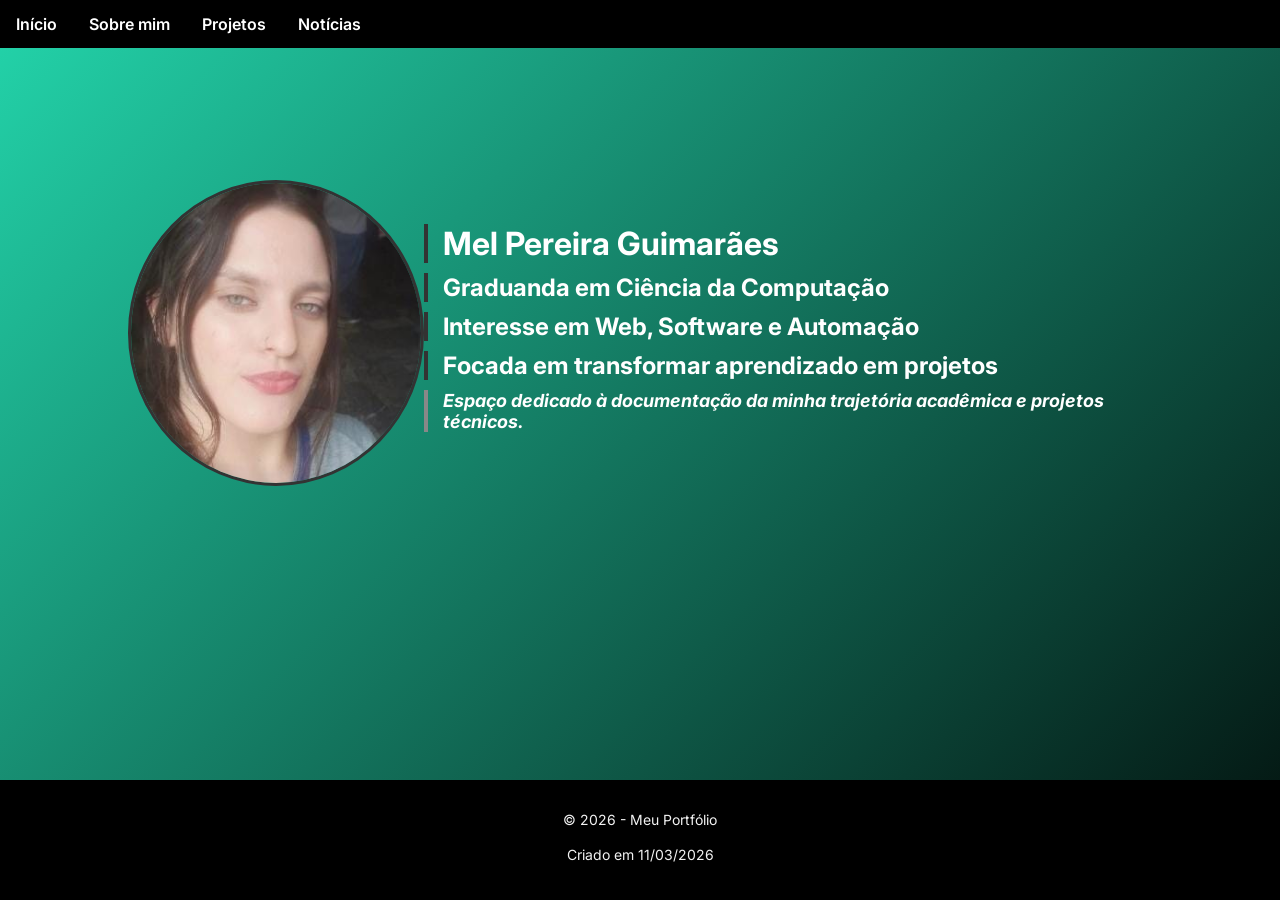
==== commit ac0bbb71: "Alterações no index.html" ====
--- a/index.html
+++ b/index.html
@@ -4,7 +4,7 @@
 <head>
     <meta charset="UTF-8">
     <meta name="viewport" content="width=device-width, initial-scale=1.0">
-    <title>Início - Mel pereira</title>
+    <title>Início - Mel Pereira</title>
     <link rel="stylesheet" href="web_css.css">
 </head>
 
@@ -12,11 +12,10 @@
 
     <nav class="navbar">
         <ul class="menu">
-            <li><a href="sobremim.html" target="_blank">Sobre mim</a></li>
-            <li><a href="projetos.html" target="_blank">Projetos</a></li>
-            <li><a href="noticias.html" target="_blank">Notícias</a></li>
-            <li><a href="index.html" target="_blank">Início</a></li>
-
+            <li><a href="index.html">Início</a></li>
+            <li><a href="sobremim.html">Sobre mim</a></li>
+            <li><a href="projetos.html">Projetos</a></li>
+            <li><a href="noticias.html">Notícias</a></li>
         </ul>
     </nav>
 
@@ -39,10 +38,7 @@
                 <p class="bio-subtexto">Espaço dedicado à documentação da minha trajetória acadêmica e projetos
                     técnicos.</p>
             </li>
-
-            </li>
         </ul>
-
     </div>
 
     <footer class="footer">
@@ -52,56 +48,4 @@
 
 </body>
 
-<!DOCTYPE html>
-<html lang="en">
-
-<head>
-    <meta charset="UTF-8">
-    <meta name="viewport" content="width=device-width, initial-scale=1.0">
-    <title>Início - Mel pereira</title>
-    <link rel="stylesheet" href="web_css.css">
-</head>
-
-<body>
-
-    <nav class="navbar">
-        <ul class="menu">
-            <li><a href="https://www.linkedin.com/in/mel-pereira-3207903a9/" target="_blank">Linkedin</a></li>
-            <li><a href="https://github.com/mellpg" target="_blank">Github</a></li>
-        </ul>
-    </nav>
-
-    <div class="perfil-container">
-        <img src="foto-perfil.jpg" alt="perfil" class="Meu-perfil">
-        <ul class="bio-perfil">
-            <li>
-                <p class="nome-destacado"><strong>Mel Pereira Guimarães</strong></p>
-            </li>
-            <li>
-                <p>Graduanda em Ciência da Computação</p>
-            </li>
-            <li>
-                <p>Interesse em Web, Software e Automação</p>
-            </li>
-            <li>
-                <p>Focada em transformar aprendizado em projetos</p>
-            </li>
-            <li>
-                <p class="bio-subtexto">Espaço dedicado à documentação da minha trajetória acadêmica e projetos
-                    técnicos.</p>
-            </li>
-
-            </li>
-        </ul>
-
-    </div>
-
-    <footer class="footer">
-        <p>© 2026 - Meu Portfólio</p>
-        <p>Criado em 11/03/2026</p>
-    </footer>
-
-</body>
-
-
 </html>
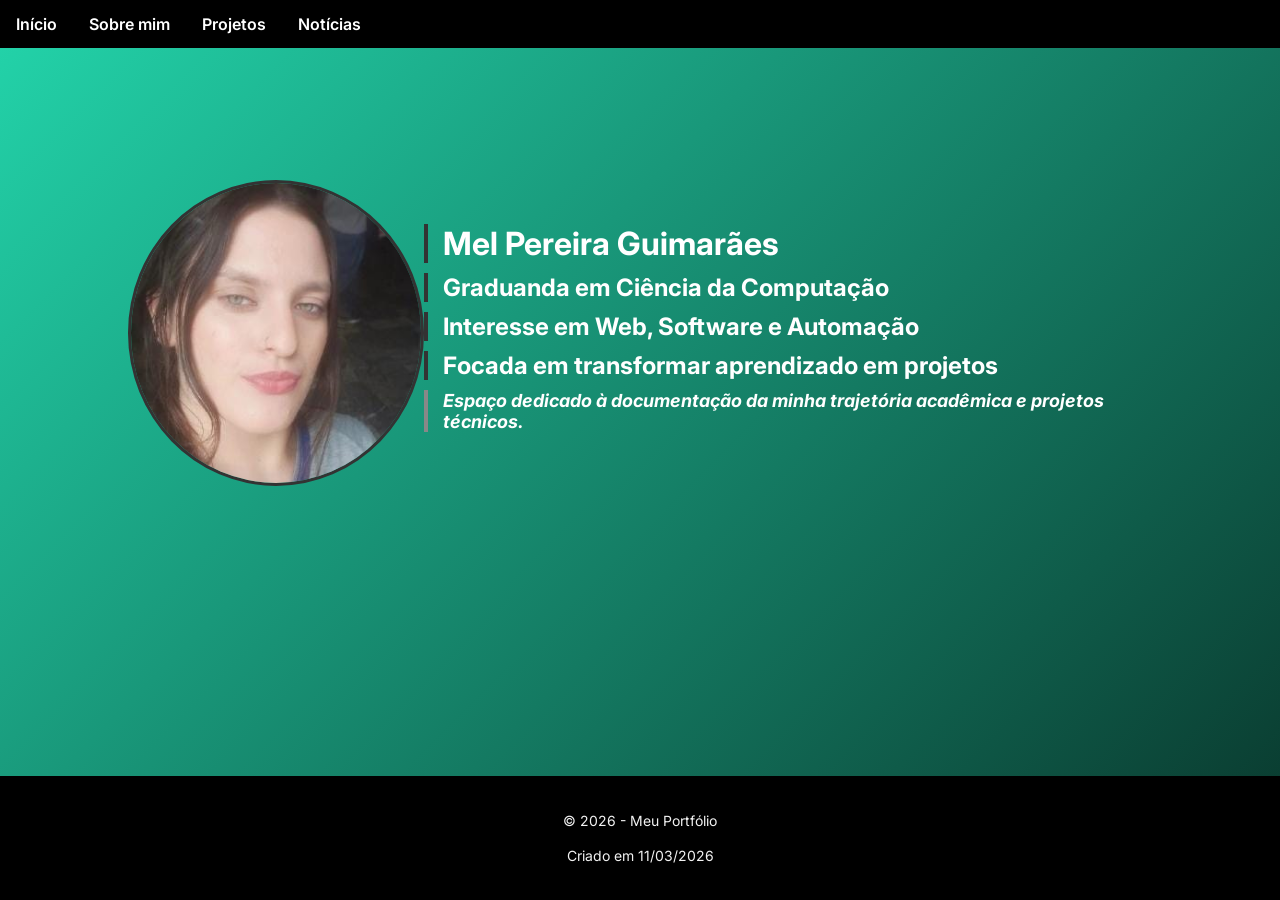
==== commit d0dcc83b: "Alterações de organização" ====
--- a/index.html
+++ b/index.html
@@ -1,51 +1,49 @@
-<!DOCTYPE html>
+<!doctype html>
 <html lang="pt-br">
+  <head>
+    <meta charset="UTF-8" />
+    <meta name="viewport" content="width=device-width, initial-scale=1.0" />
+    <title>Início - Mel Pereira</title>
+    <link rel="stylesheet" href="web_css.css" />
+  </head>
 
-<head>
-    <meta charset="UTF-8">
-    <meta name="viewport" content="width=device-width, initial-scale=1.0">
-    <title>Início - Mel Pereira</title>
-    <link rel="stylesheet" href="web_css.css">
-</head>
-
-<body>
-
+  <body>
     <nav class="navbar">
-        <ul class="menu">
-            <li><a href="index.html">Início</a></li>
-            <li><a href="sobremim.html">Sobre mim</a></li>
-            <li><a href="projetos.html">Projetos</a></li>
-            <li><a href="noticias.html">Notícias</a></li>
-        </ul>
+      <ul class="menu">
+        <li><a href="index.html" target="_self">Início</a></li>
+        <li><a href="sobremim.html" target="_self">Sobre mim</a></li>
+        <li><a href="projetos.html" target="_self">Projetos</a></li>
+        <li><a href="noticias.html" target="_self">Notícias</a></li>
+      </ul>
     </nav>
 
     <div class="perfil-container">
-        <img src="foto-perfil.jpg" alt="perfil" class="Meu-perfil">
-        <ul class="bio-perfil">
-            <li>
-                <p class="nome-destacado"><strong>Mel Pereira Guimarães</strong></p>
-            </li>
-            <li>
-                <p>Graduanda em Ciência da Computação</p>
-            </li>
-            <li>
-                <p>Interesse em Web, Software e Automação</p>
-            </li>
-            <li>
-                <p>Focada em transformar aprendizado em projetos</p>
-            </li>
-            <li>
-                <p class="bio-subtexto">Espaço dedicado à documentação da minha trajetória acadêmica e projetos
-                    técnicos.</p>
-            </li>
-        </ul>
+      <img src="imagens/foto-perfil.jpg" alt="perfil" class="Meu-perfil" />
+      <ul class="bio-perfil">
+        <li>
+          <p class="nome-destacado"><strong>Mel Pereira Guimarães</strong></p>
+        </li>
+        <li>
+          <p>Graduanda em Ciência da Computação</p>
+        </li>
+        <li>
+          <p>Interesse em Web, Software e Automação</p>
+        </li>
+        <li>
+          <p>Focada em transformar aprendizado em projetos</p>
+        </li>
+        <li>
+          <p class="bio-subtexto">
+            Espaço dedicado à documentação da minha trajetória acadêmica e
+            projetos técnicos.
+          </p>
+        </li>
+      </ul>
     </div>
 
     <footer class="footer">
-        <p>© 2026 - Meu Portfólio</p>
-        <p>Criado em 11/03/2026</p>
+      <p>© 2026 - Meu Portfólio</p>
+      <p>Criado em 11/03/2026</p>
     </footer>
-
-</body>
-
-</html>+  </body>
+</html>
--- a/web_css.css
+++ b/web_css.css
@@ -1,565 +1,319 @@
- @import url('https://fonts.googleapis.com/css2?family=Inter:wght@300;400;600&display=swap');
-
-
- body {
-     margin: 0;
-     padding: 0;
-     font-family: 'inter', sans-serif;
-     background: linear-gradient(-45deg, #808080, #696969, #000, #23d5ab);
-     background-size: 400% 400%;
-     animation: gradient 15s ease infinite;
-
- }
-
- @keyframes gradient {
-     0% {
-         background-position: 0% 50%;
-     }
-
-     50% {
-         background-position: 100% 50%;
-     }
-
-     100% {
-         background-position: 0% 50%;
-     }
- }
-
- .navbar {
-     background-color: black;
-     position: fixed;
-     top: 0;
-     width: 100%;
-     z-index: 1000;
-
- }
-
- .menu {
-     list-style: none;
-     margin: 0;
-     padding: 0;
-     overflow: hidden;
- }
-
- .menu li {
-     float: left;
-     list-style: none;
- }
-
- .menu li a {
-     display: block;
-     text-align: center;
-     padding: 14px 16px;
-     text-decoration: none;
-     font-size: 16px;
-     color: white;
-     font-weight: 600;
-     /* Um pouco mais de peso para a fonte Inter */
-     position: relative;
-     /* Base para a linha interna */
-     transition: color 0.4s ease;
-     /* Transição suave apenas na cor */
- }
-
- /* Criamos a linha invisível embaixo do texto */
- .menu li a::after {
-     content: '';
-     position: absolute;
-     bottom: 8px;
-     /* Distância do texto */
-     left: 50%;
-     /* Começa no meio */
-     width: 0;
-     /* Largura zero inicial */
-     height: 2px;
-     /* Espessura da linha */
-     background: #23d5ab;
-
-     transition: all 0.4s cubic-bezier(0.4, 0, 0.2, 1);
-
-     transform: translateX(-50%);
-     border-radius: 2px;
-     opacity: 0;
- }
-
- /* Efeito ao passar o mouse */
- .menu li a:hover {
-     color: #23d5ab;
-     /* O texto muda de cor suavemente */
- }
-
-
-
- .footer {
-     background-color: black;
-     color: #f2f2f2;
-     text-align: center;
-     padding: 15px 0;
-     position: fixed;
-     bottom: 0;
-     width: 100%;
-     line-height: 1.5;
-     margin: 0;
-     font-size: 14px;
-     height: 10vh;
- }
-
- .perfil-container {
-     margin: 0;
-     padding: 0;
-     margin-top: 150px;
-     padding-left: 10%;
-     display: flex;
-     align-items: center;
-     padding-top: 30px;
-
- }
-
- .Meu-perfil {
-     width: 300px;
-     height: 300px;
-     border-radius: 50%;
-     object-fit: cover;
-     display: block;
-     border: 3px solid #333;
-
-
-     animation: entrarEsquerda 1s ease-out forwards, pulsar 3s infinite 1s;
- }
-
- .bio-perfil {
-     list-style: none;
-     margin: 0;
-     padding: 0;
-     margin-left: auto;
-     padding-right: 10%;
-
-
-     animation: entrarDireita 1s ease-out forwards;
-     animation-delay: 0.3s;
-
-     opacity: 0;
- }
-
- .bio-perfil li {
-     float: none;
-     margin-bottom: 10px;
- }
-
- .bio-perfil li p {
-     color: white;
-     font-size: 24px;
-     font-weight: bold;
-     text-align: left;
-     margin: 0;
-     padding-left: 15px;
-     border-left: 4px solid #333;
- }
-
-
-
- @keyframes entrarEsquerda {
-     from {
-         opacity: 0;
-         transform: translateX(-100px);
-
-     }
-
-     to {
-         opacity: 1;
-         transform: translateX(0);
-     }
- }
-
- @keyframes entrarDireita {
-     from {
-         opacity: 0;
-         transform: translateX(100px);
-
-     }
-
-     to {
-         opacity: 1;
-         transform: translateX(0);
-     }
- }
-
-
- @keyframes pulsar {
-     0% {
-         transform: scale(1);
-     }
-
-     50% {
-         transform: scale(1.03);
-     }
-
-
-     100% {
-         transform: scale(1);
-     }
- }
-
- .bio-subtexto {
-     font-size: 18px !important;
-     color: #555;
-     font-style: italic;
-     border-left: 4px solid #888 !important;
-     margin-top: 10px !important;
-
- }
-
- .nome-destacado {
-     font-size: 32px !important;
-     color: #000;
-     font-weight: bold;
-     margin-bottom: 5px;
-
- }
-
- .container-sobre {
-     color: white;
-     display: flex;
-     justify-content: center;
-     /* Centraliza na horizontal */
-     align-items: center;
-     /* Centraliza na vertical */
-     min-height: 80vh;
-     /* Define que o container ocupa pelo menos 80% da altura da tela */
- }
-
- .conteudo-principal {
-     width: 50%;
-     padding: 30px;
-     border-radius: 20px;
-     text-align: center;
-     background-color: rgba(255, 255, 255, 0.1);
-     /* Um fundo leve para destacar o centro */
- }
-
- /* projetos.html */
-
- /* O container pai alinha as sections na vertical ou horizontal */
- .container-projetos-pai {
-     display: flex;
-     flex-direction: column;
-     /* Coloca um projeto abaixo do outro */
-     justify-content: center;
-     /* Centraliza verticalmente  no espaço do main */
-     align-items: center;
-     /* Centraliza horizontalmente  */
-     gap: 30px;
-     /* Espaço entre os cards */
-
-     min-height: 100vh;
-     /* Faz o container ter no mínimo a altura da tela inteira */
-     padding-top: 80px;
-     /* Espaço para não bater na navbar fixa */
-     padding-bottom: 10vh;
-     /* Espaço para não bater no footer fixo */
-     box-sizing: border-box;
-     /* Garante que o padding não aumente o tamanho da tela */
- }
-
- .card-projeto {
-     display: flex;
-     align-items: center;
-     background: rgba(26, 26, 26, 0.9);
-     border-radius: 15px;
-     width: 90%;
-     /* Ocupa quase toda a largura em telas pequenas */
-     max-width: 800px;
-     /* Limita o tamanho em telas grandes para ficar elegante */
-     overflow: hidden;
-     color: white;
- }
-
- .projeto-info {
-     padding: 20px;
-     flex: 1;
-     /* Faz o texto ocupar o espaço restante */
- }
-
- .projeto-imagem {
-     display: flex;
-     /* Se tiver mais de uma imagem, elas ficam lado a lado */
-     background: #000;
- }
-
- .projeto-imagem img {
-     width: 200px;
-     height: 200px;
-     /* Altura fixa para manter o padrão */
-     object-fit: contain;
-     /* Corta a imagem sem distorcer para preencher o espaço */
-     display: block;
-
- }
-
- /* Centraliza tudo na página de notícias */
- .main-noticias {
-     display: flex;
-     justify-content: center;
-     align-items: center;
-     min-height: 80vh;
-     /* Para ficar no meio da tela verticalmente */
-     padding-top: 80px;
- }
-
- /* Faz o texto e a imagem ficarem lado a lado */
- .container-noticias {
-     display: flex;
-     align-items: center;
-     /* Alinha verticalmente o texto com o centro da imagem */
-     gap: 50px;
-     /* Espaço entre o texto e a imagem */
-     padding: 40px;
-     border-radius: 20px;
-     color: white;
- }
-
- .texto-noticias {
-     max-width: 400px;
-     /* Evita que o texto estique demais */
- }
-
- .github {
-     width: 150px;
-     transition: transform 0.3s ease;
-     border-radius: 50%;
-     border: 2px solid #333;
-
-
-     animation: entrarEsquerda 1s ease-out forwards, pulsar 3s infinite 1s;
-
-
- }
-
- .github img {
-     width: 100%;
-     /* Garante que a imagem siga o tamanho da div pai */
-     height: auto;
- }
-
- .github:hover {
-     transform: scale(1.1);
-     /* Efeito de crescer ao passar o mouse */
- }
-
- .link-github {
-     color: #23d5ab;
-     text-decoration: none;
-     font-weight: bold;
-     border: 1px solid #23d5ab;
-     padding: 10px 20px;
-     border-radius: 5px;
-     display: inline-block;
-     margin-top: 15px;
- }
-
-
- @keyframes gradient {
-     0% {
-         background-position: 0% 50%;
-     }
-
-     50% {
-         background-position: 100% 50%;
-     }
-
-     100% {
-         background-position: 0% 50%;
-     }
- }
-
- .navbar {
-     background-color: black;
-     position: fixed;
-     top: 0;
-     width: 100%;
-     z-index: 1000;
-
- }
-
- .menu {
-     list-style: none;
-     margin: 0;
-     padding: 0;
-     overflow: hidden;
- }
-
- .menu li {
-     float: left;
-     list-style: none;
- }
-
- .menu li a {
-     display: block;
-     text-align: center;
-     padding: 14px 16px;
-     text-decoration: none;
-     font-size: 16px;
-     color: white;
-     font-weight: 600;
-     /* Um pouco mais de peso para a fonte Inter */
-     position: relative;
-     /* Base para a linha interna */
-     transition: color 0.4s ease;
-     /* Transição suave apenas na cor */
- }
-
- /* Criamos a linha invisível embaixo do texto */
- .menu li a::after {
-     content: '';
-     position: absolute;
-     bottom: 8px;
-     /* Distância do texto */
-     left: 50%;
-     /* Começa no meio */
-     width: 0;
-     /* Largura zero inicial */
-     height: 2px;
-     /* Espessura da linha */
-     background: #23d5ab;
-
-     transition: all 0.4s cubic-bezier(0.4, 0, 0.2, 1);
-
-     transform: translateX(-50%);
-     border-radius: 2px;
-     opacity: 0;
- }
-
- /* Efeito ao passar o mouse */
- .menu li a:hover {
-     color: #23d5ab;
-     /* O texto muda de cor suavemente */
- }
-
-
-
- .footer {
-     background-color: black;
-     color: #f2f2f2;
-     text-align: center;
-     padding: 15px 0;
-     position: fixed;
-     bottom: 0;
-     width: 100%;
-     line-height: 1.5;
-     margin: 0;
-     font-size: 14px;
-     height: 10vh;
- }
-
- .perfil-container {
-     margin: 0;
-     padding: 0;
-     margin-top: 150px;
-     padding-left: 10%;
-     display: flex;
-     align-items: center;
-     padding-top: 30px;
-
- }
-
- .minha-foto {
-     width: 300px;
-     height: 300px;
-     border-radius: 50%;
-     object-fit: cover;
-     display: block;
-     border: 3px solid #333;
-
-
-     animation: entrarEsquerda 1s ease-out forwards, pulsar 3s infinite 1s;
- }
-
- .bio-perfil {
-     list-style: none;
-     margin: 0;
-     padding: 0;
-     margin-left: auto;
-     padding-right: 10%;
-
-
-     animation: entrarDireita 1s ease-out forwards;
-     animation-delay: 0.3s;
-
-     opacity: 0;
- }
-
- .bio-perfil li {
-     float: none;
-     margin-bottom: 10px;
- }
-
- .bio-perfil li p {
-     color: white;
-     font-size: 24px;
-     font-weight: bold;
-     text-align: left;
-     margin: 0;
-     padding-left: 15px;
-     border-left: 4px solid #333;
- }
-
-
-
- @keyframes entrarEsquerda {
-     from {
-         opacity: 0;
-         transform: translateX(-100px);
-
-     }
-
-     to {
-         opacity: 1;
-         transform: translateX(0);
-     }
- }
-
- @keyframes entrarDireita {
-     from {
-         opacity: 0;
-         transform: translateX(100px);
-
-     }
-
-     to {
-         opacity: 1;
-         transform: translateX(0);
-     }
- }
-
-
- @keyframes pulsar {
-     0% {
-         transform: scale(1);
-     }
-
-     50% {
-         transform: scale(1.03);
-     }
-
-
-     100% {
-         transform: scale(1);
-     }
- }
-
- .bio-subtexto {
-     font-size: 18px !important;
-     color: #555;
-     font-style: italic;
-     border-left: 4px solid #888 !important;
-     margin-top: 10px !important;
-
- }
-
- .nome-destacado {
-     font-size: 32px !important;
-     color: #000;
-     font-weight: bold;
-     margin-bottom: 5px;
-
- }+@import url("https://fonts.googleapis.com/css2?family=Inter:wght@300;400;600&display=swap");
+
+body {
+  margin: 0;
+  padding: 0;
+  font-family: "inter", sans-serif;
+  background: linear-gradient(-45deg, #808080, #696969, #000, #23d5ab);
+  background-size: 400% 400%;
+  animation: gradient 15s ease infinite;
+  /* Adicione isso: */
+  min-height: 100vh;
+  display: flex;
+  flex-direction: column;
+}
+
+@keyframes gradient {
+  0% {
+    background-position: 0% 50%;
+  }
+  50% {
+    background-position: 100% 50%;
+  }
+  100% {
+    background-position: 0% 50%;
+  }
+}
+
+.navbar {
+  background-color: black;
+  position: fixed;
+  top: 0;
+  width: 100%;
+  z-index: 1000;
+}
+
+.menu {
+  list-style: none;
+  margin: 0;
+  padding: 0;
+  overflow: hidden;
+}
+
+.menu li {
+  float: left;
+  list-style: none;
+}
+
+.menu li a {
+  display: block;
+  text-align: center;
+  padding: 14px 16px;
+  text-decoration: none;
+  font-size: 16px;
+  color: white;
+  font-weight: 600;
+  position: relative;
+  transition: color 0.4s ease;
+}
+
+.menu li a::after {
+  content: "";
+  position: absolute;
+  bottom: 8px;
+  left: 50%;
+  width: 0;
+  height: 2px;
+  background: #23d5ab;
+  transition: all 0.4s cubic-bezier(0.4, 0, 0.2, 1);
+  transform: translateX(-50%);
+  border-radius: 2px;
+  opacity: 0;
+}
+
+.menu li a:hover {
+  color: #23d5ab;
+}
+
+.footer {
+  background-color: black;
+  color: #f2f2f2;
+  text-align: center;
+  padding: 20px 0; /* Aumentei um pouco o respiro */
+  width: 100%;
+  line-height: 1.5;
+  font-size: 14px;
+  /* Removidos: position, bottom e height fixa */
+  margin-top: auto; /* Ajuda a empurrar para o fim se houver pouco conteúdo */
+}
+
+.perfil-container {
+  margin: 0;
+  padding: 0;
+  margin-top: 150px;
+  padding-left: 10%;
+  display: flex;
+  align-items: center;
+  padding-top: 30px;
+}
+
+.Meu-perfil,
+.minha-foto {
+  width: 300px;
+  height: 300px;
+  border-radius: 50%;
+  object-fit: cover;
+  display: block;
+  border: 3px solid #333;
+  animation:
+    entrarEsquerda 1s ease-out forwards,
+    pulsar 3s infinite 1s;
+}
+
+.bio-perfil {
+  list-style: none;
+  margin: 0;
+  padding: 0;
+  margin-left: auto;
+  padding-right: 10%;
+  animation: entrarDireita 1s ease-out forwards;
+  animation-delay: 0.3s;
+  opacity: 0;
+}
+
+.bio-perfil li {
+  float: none;
+  margin-bottom: 10px;
+}
+
+.bio-perfil li p {
+  color: white;
+  font-size: 24px;
+  font-weight: bold;
+  text-align: left;
+  margin: 0;
+  padding-left: 15px;
+  border-left: 4px solid #333;
+}
+
+@keyframes entrarEsquerda {
+  from {
+    opacity: 0;
+    transform: translateX(-100px);
+  }
+  to {
+    opacity: 1;
+    transform: translateX(0);
+  }
+}
+
+@keyframes entrarDireita {
+  from {
+    opacity: 0;
+    transform: translateX(100px);
+  }
+  to {
+    opacity: 1;
+    transform: translateX(0);
+  }
+}
+
+@keyframes pulsar {
+  0% {
+    transform: scale(1);
+  }
+  50% {
+    transform: scale(1.03);
+  }
+  100% {
+    transform: scale(1);
+  }
+}
+
+.bio-subtexto {
+  font-size: 18px !important;
+  color: #555;
+  font-style: italic;
+  border-left: 4px solid #888 !important;
+  margin-top: 10px !important;
+}
+
+.nome-destacado {
+  font-size: 32px !important;
+  color: #000;
+  font-weight: bold;
+  margin-bottom: 5px;
+}
+
+.container-sobre {
+  color: white;
+  display: flex;
+  justify-content: center;
+  align-items: center;
+  min-height: 80vh;
+  animation: entrarEsquerda 1s ease-out forwards;
+}
+
+.conteudo-principal {
+  width: 60%;
+  padding: 30px;
+  border-radius: 20px;
+  text-align: center;
+  background-color: rgba(255, 255, 255, 0.1);
+}
+
+.container-projetos-pai {
+  display: flex;
+  flex-direction: row;
+  flex-wrap: wrap;
+  justify-content: center;
+  gap: 40px;
+  padding: 120px 20px;
+}
+
+.card-projeto {
+  display: flex;
+  flex-direction: column;
+  width: 350px;
+  background: rgba(26, 26, 26, 0.9);
+  border-radius: 15px;
+  overflow: hidden;
+  border: 1px solid rgba(255, 255, 255, 0.1);
+  box-shadow: 0 10px 30px rgba(0, 0, 0, 0.5);
+}
+
+.projeto-info {
+  padding: 20px;
+  order: 1;
+}
+
+.projeto-info h2 {
+  margin: 0;
+  color: #23d5ab;
+  font-size: 22px;
+}
+
+.projeto-info p {
+  color: #f2f2f2;
+  font-size: 14px;
+  margin: 10px 0;
+}
+
+.projeto-imagem {
+  width: 100%;
+  height: 180px;
+  order: 2;
+}
+
+.projeto-imagem img {
+  width: 100%;
+  height: 100%;
+  object-fit: cover;
+  object-position: top;
+}
+.tech {
+  display: inline-block;
+  background-color: rgba(35, 213, 171, 0.1);
+  color: #23d5ab;
+  padding: 5px 10px;
+  border-radius: 4px;
+  font-size: 11px;
+  font-weight: bold;
+  border: 1px solid #23d5ab;
+  box-shadow: 0 0 10px rgba(35, 213, 171, 0.3);
+  margin-top: 5px;
+  margin-right: 5px;
+  text-transform: uppercase;
+}
+
+.main-noticias {
+  display: flex;
+  justify-content: center;
+  align-items: center;
+  min-height: 80vh;
+  padding-top: 80px;
+}
+
+.container-noticias {
+  display: flex;
+  align-items: center;
+  gap: 50px;
+  padding: 40px;
+  border-radius: 20px;
+  color: white;
+}
+
+.texto-noticias {
+  max-width: 400px;
+}
+
+.github {
+  width: 150px;
+  transition: transform 0.3s ease;
+  border-radius: 50%;
+  border: 2px solid #333;
+  height: 150px;
+  animation:
+    entrarEsquerda 1s ease-out forwards,
+    pulsar 3s infinite 1s;
+}
+
+.github img {
+  width: 100%;
+  height: auto;
+}
+
+.github:hover {
+  transform: scale(1.1);
+}
+
+.link-github {
+  color: #23d5ab;
+  text-decoration: none;
+  font-weight: bold;
+  border: 1px solid #23d5ab;
+  padding: 10px 20px;
+  border-radius: 5px;
+  display: inline-block;
+  margin-top: 15px;
+}
